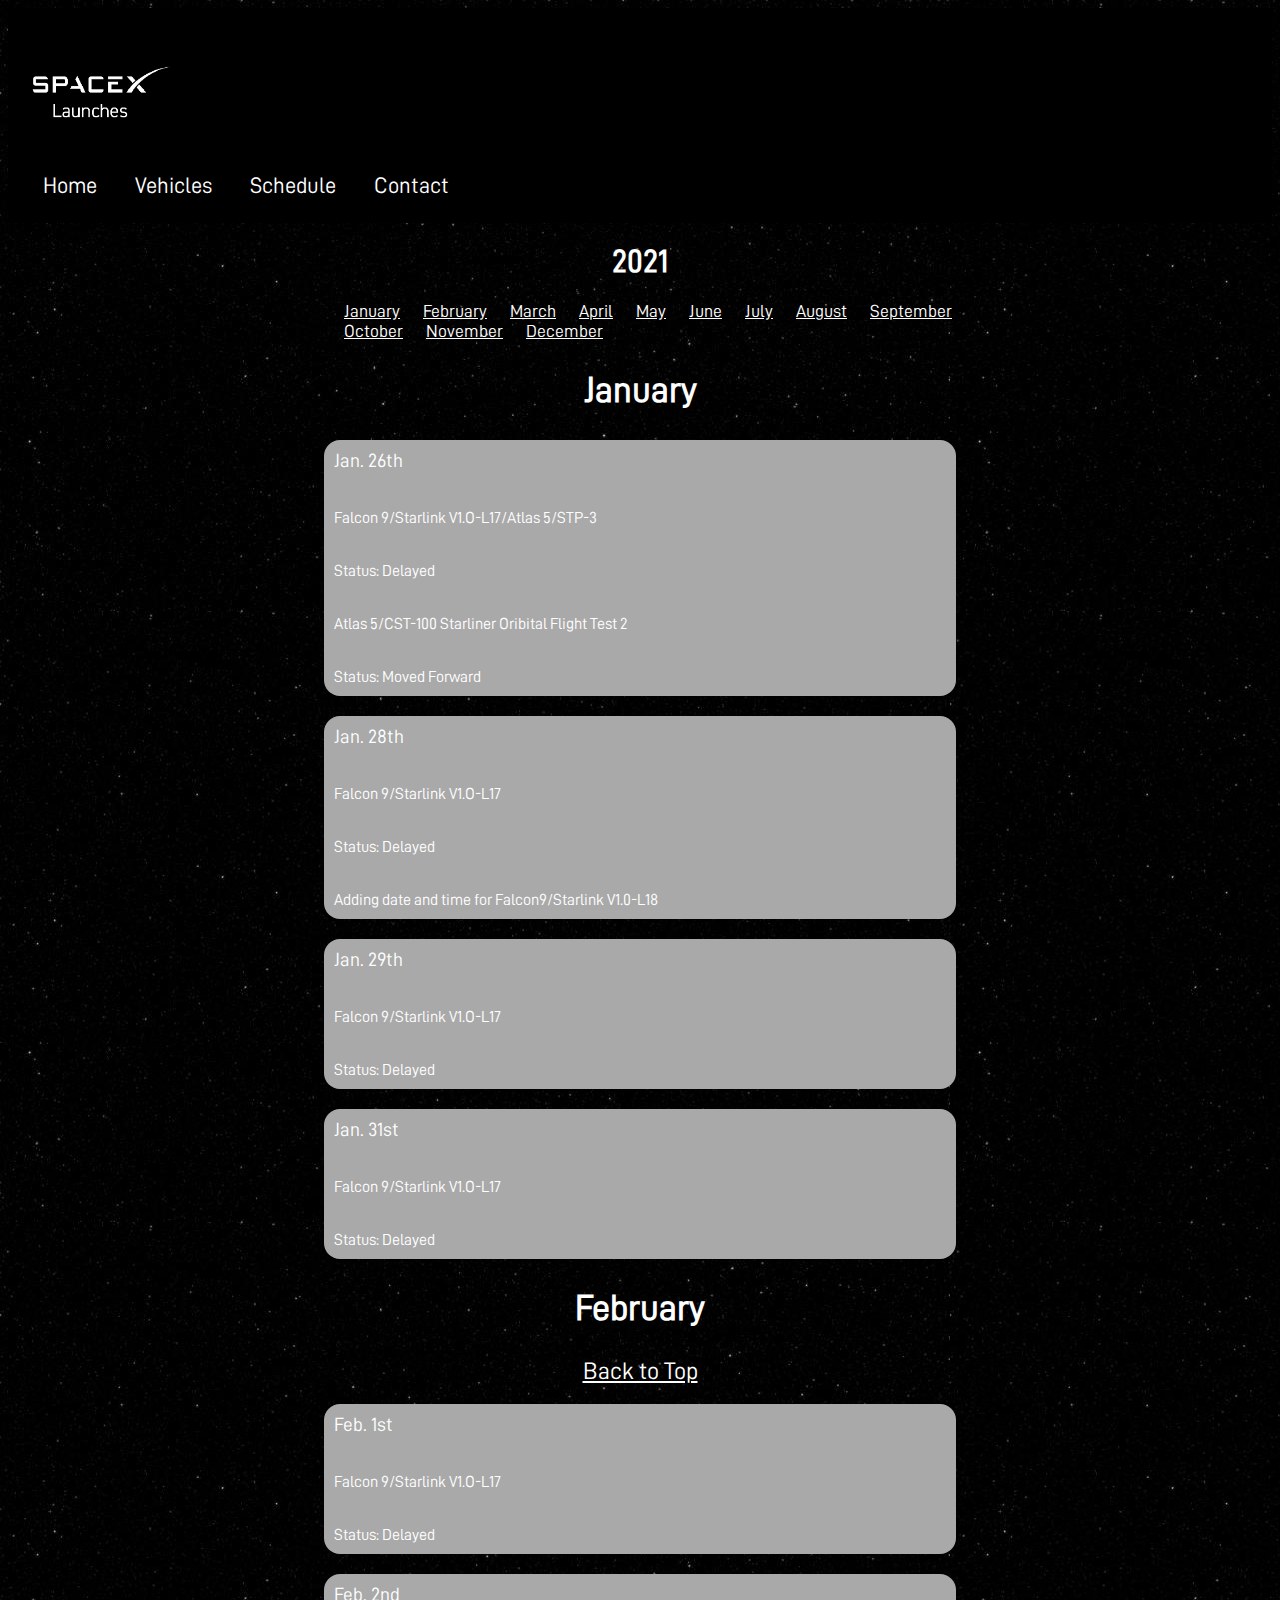
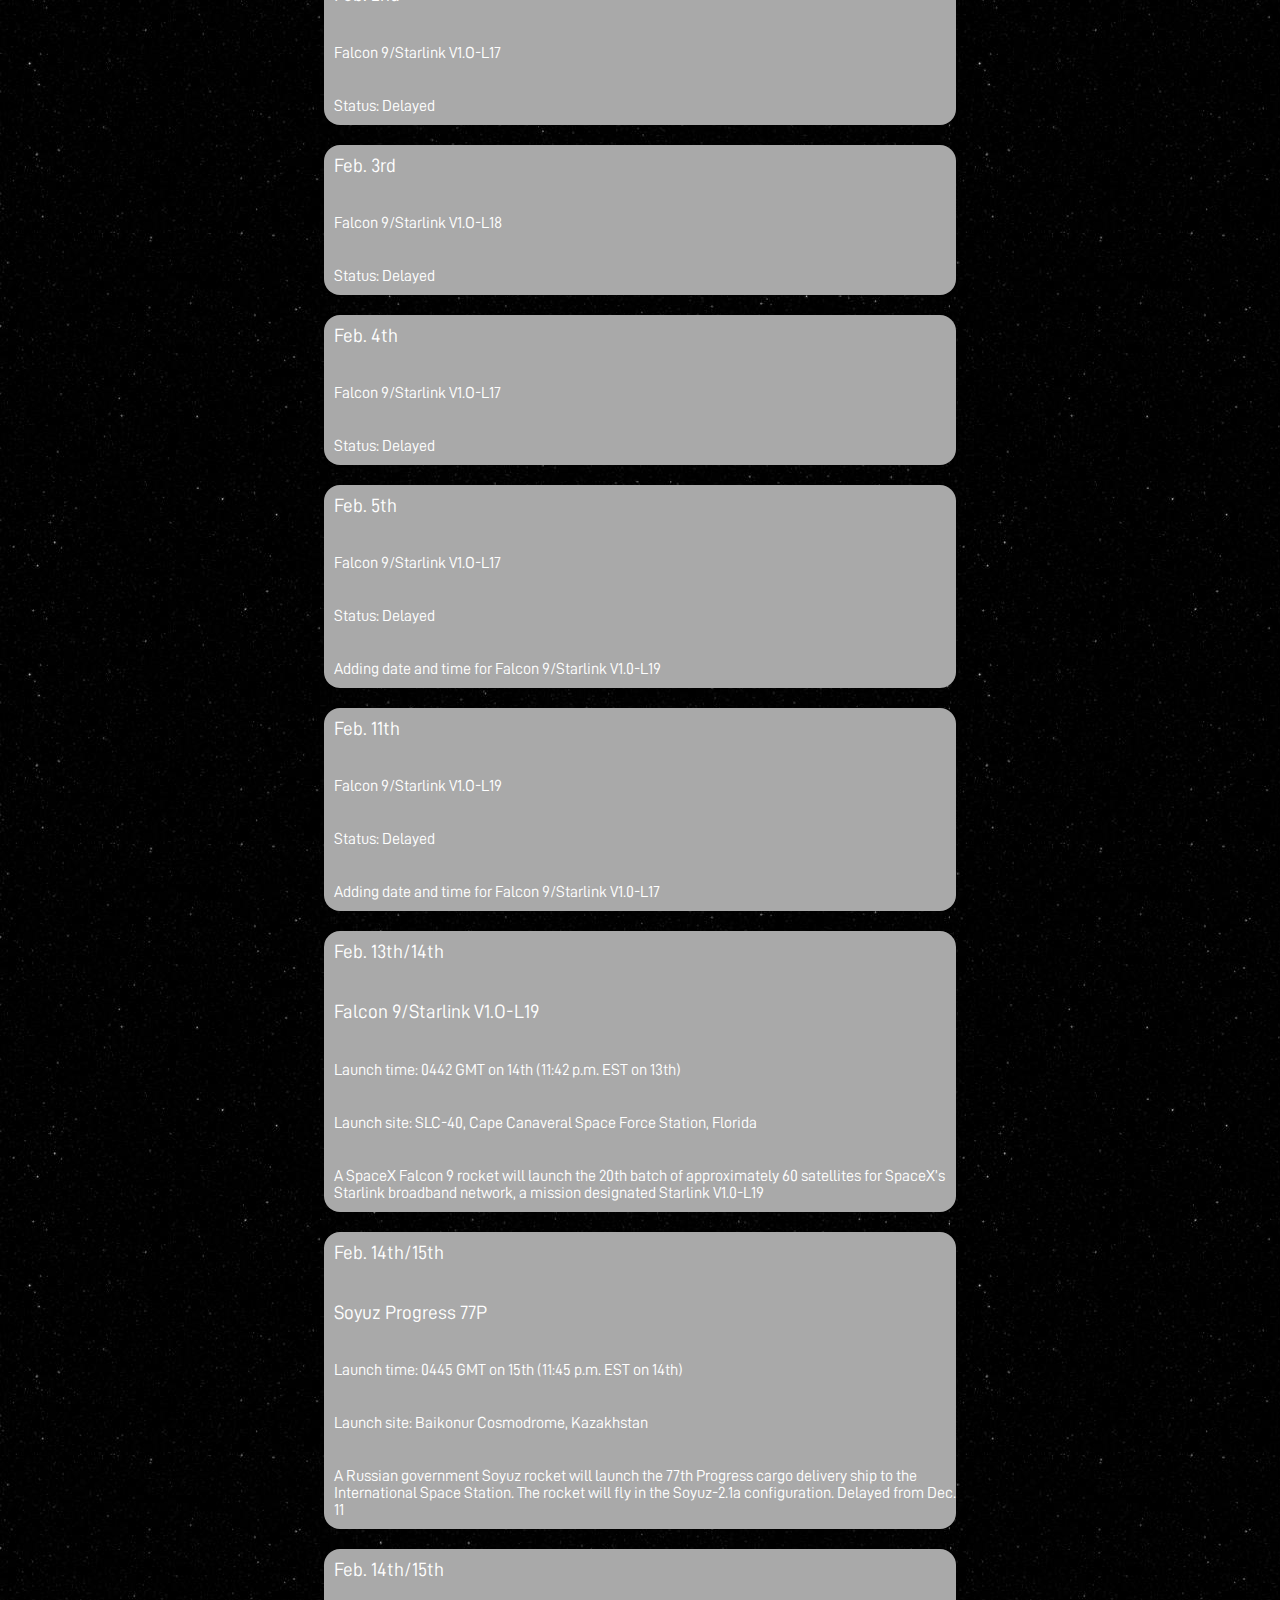
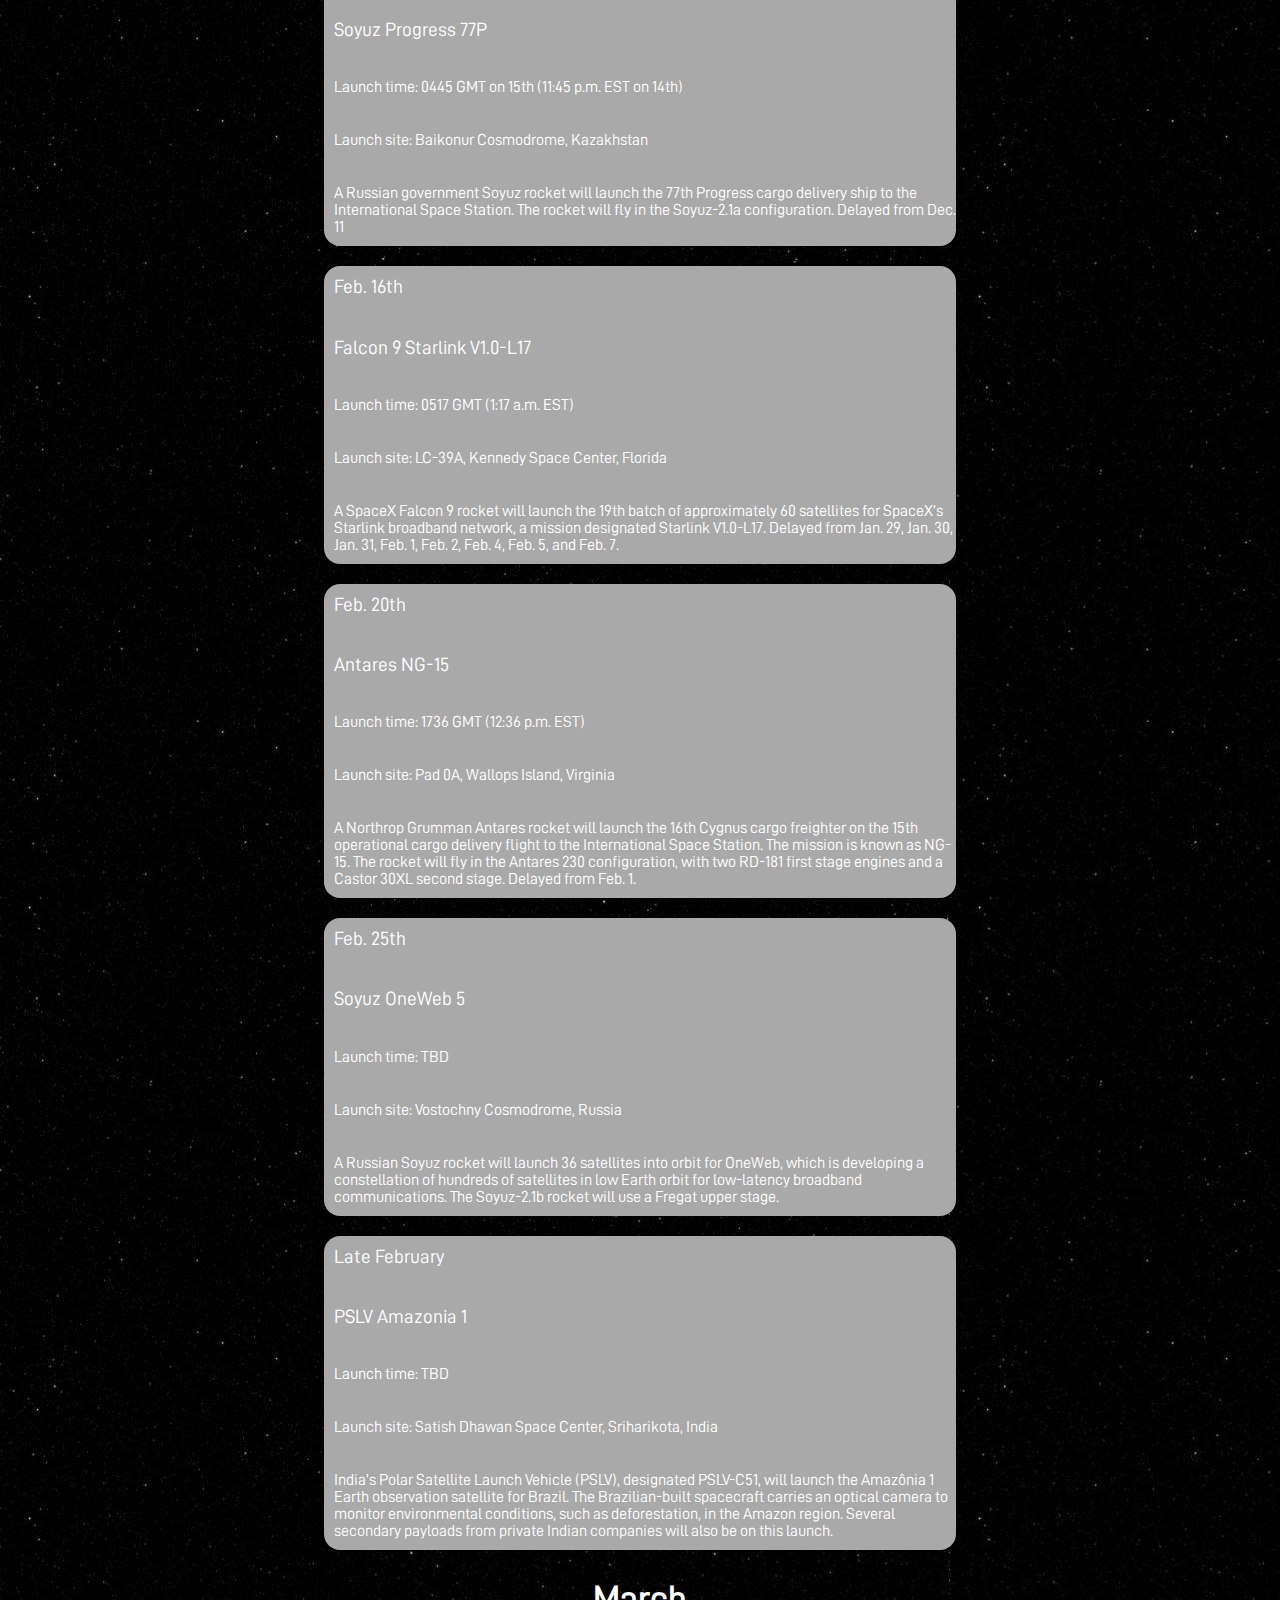
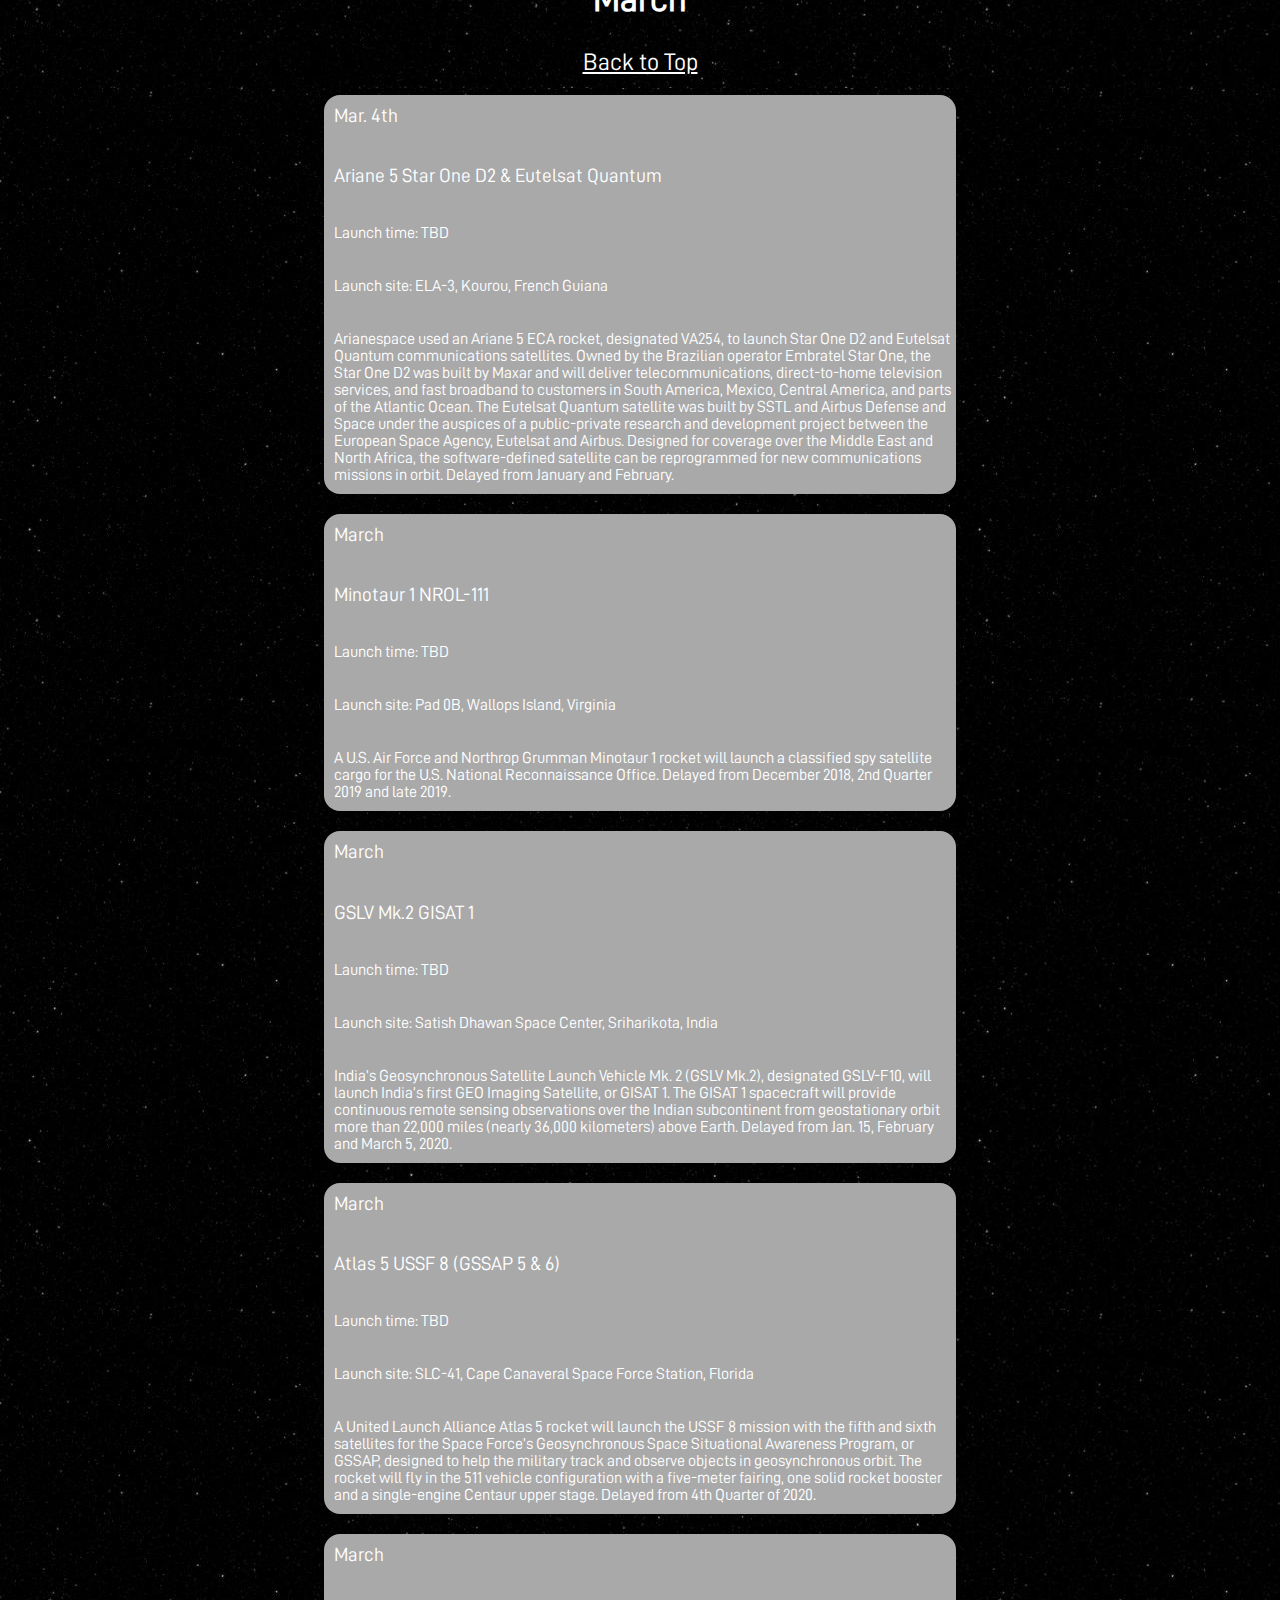
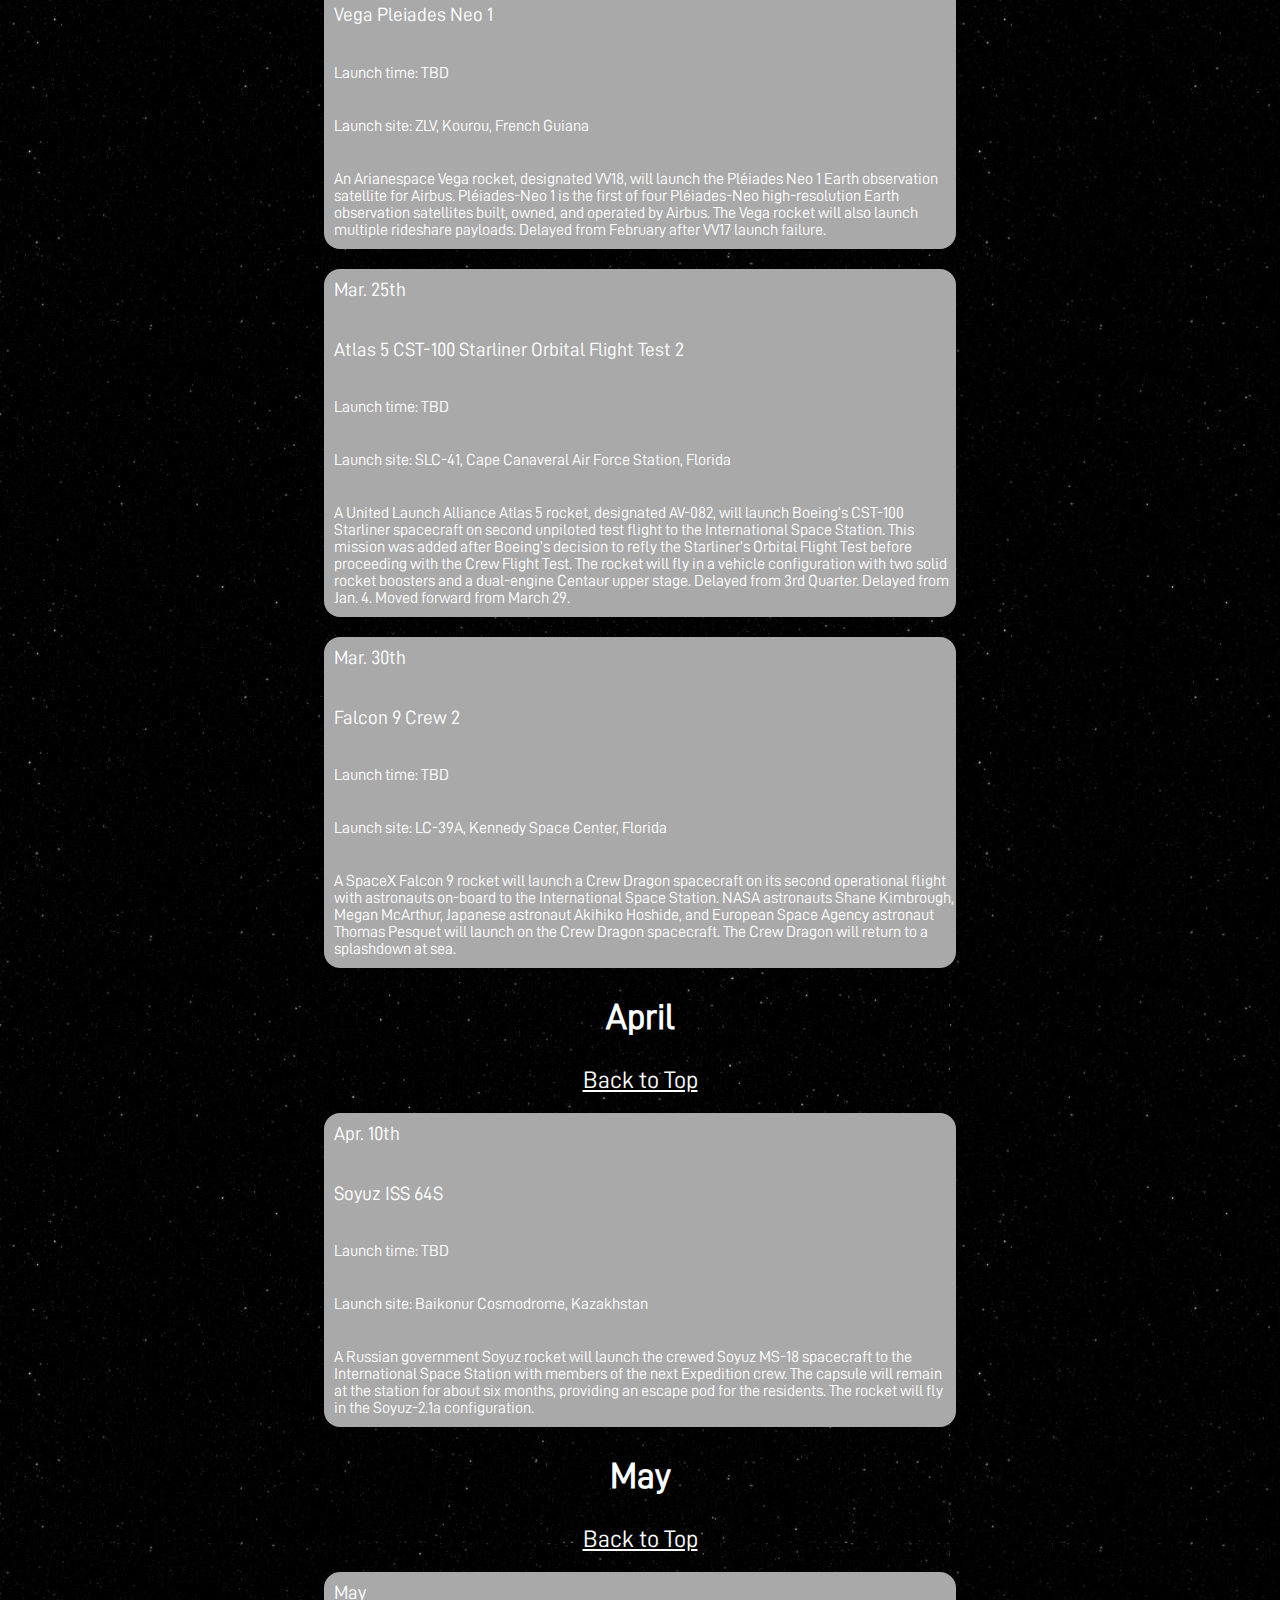
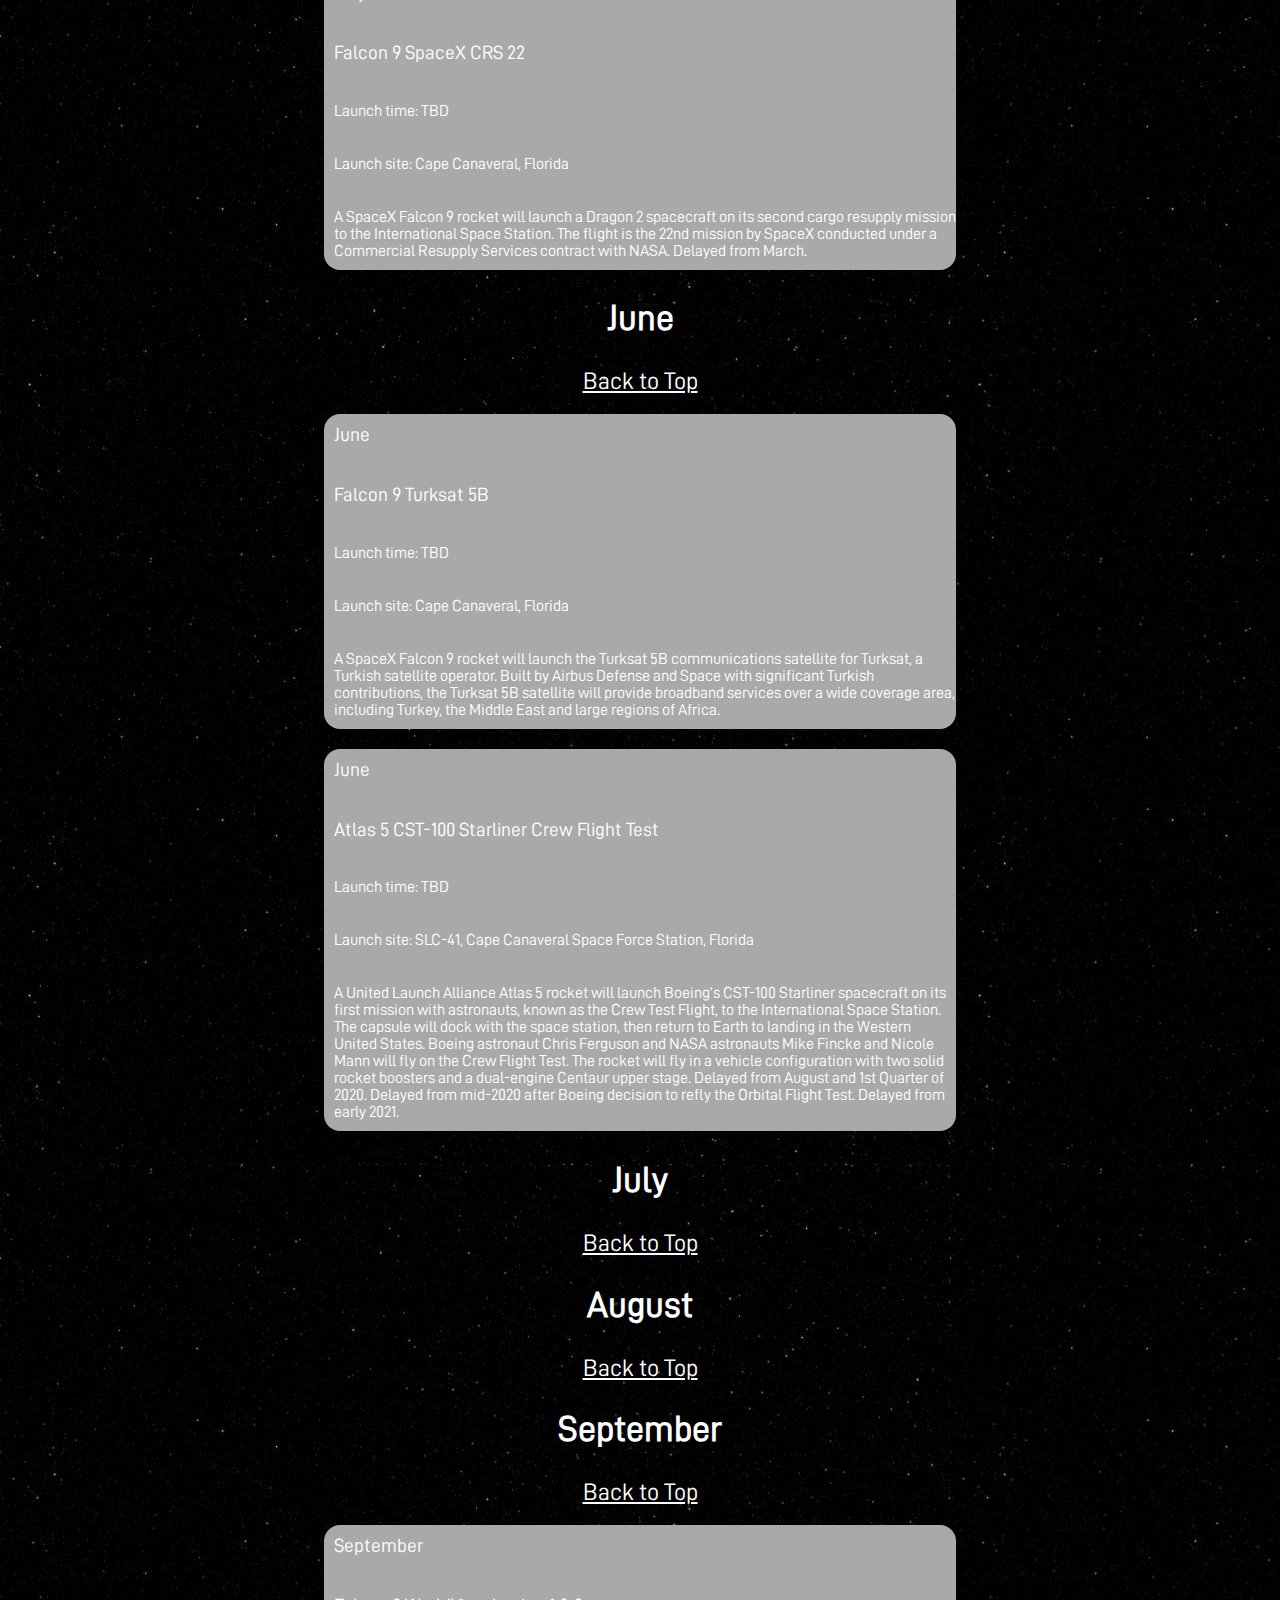
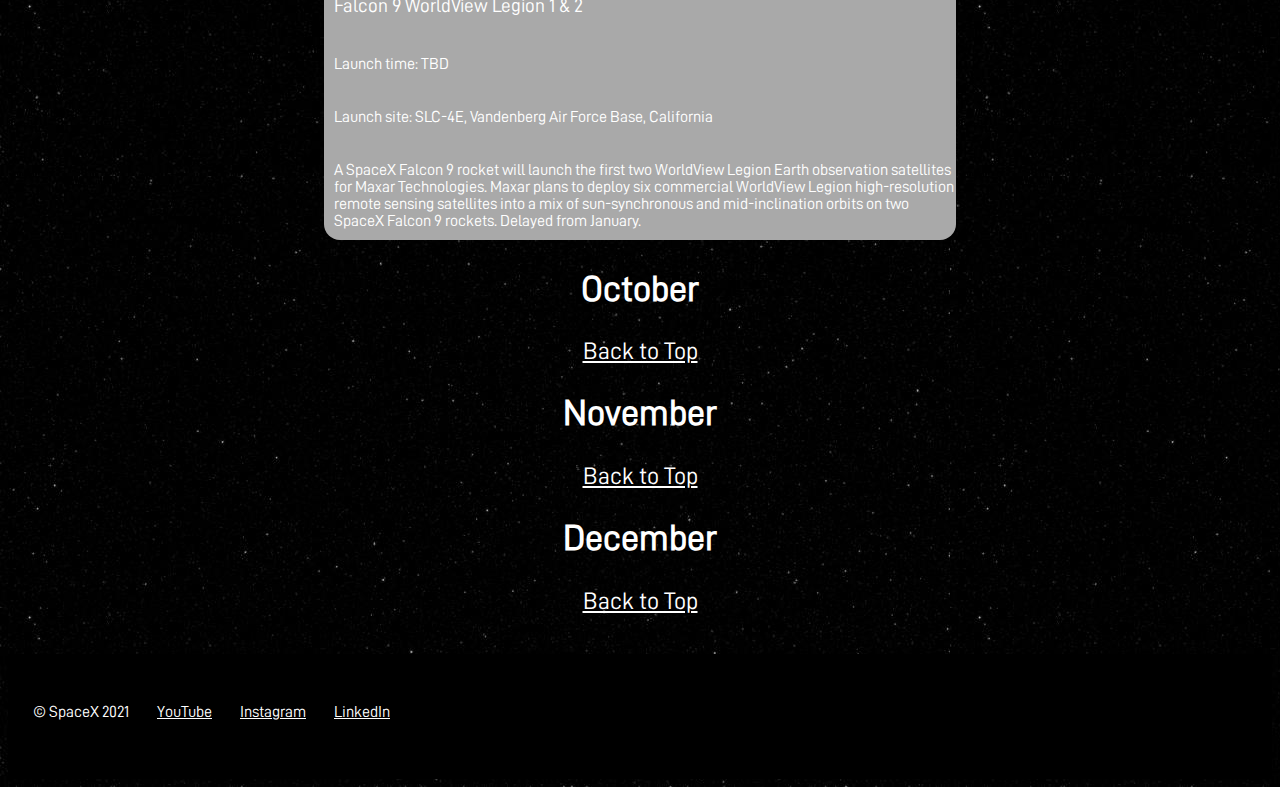
==== schedule.html @ d8b743a3 "work files for project exam 1" ====
<!DOCTYPE Html>

<html lang="en">

<head>    
  <meta name="keywords" content="spaceX, launches, space, x, schedule">
  <meta name="description" content="Welcome to the schedule page for the spaceX launches site. Find out about the
                                    events here from across the world for the current year.">     
  <meta charset="UTF-8">
  <meta name="viewport" content="width=device-width, initial-scale=1.0">
  <meta http-equiv="X-UA-Compatible" content="ie=edge">    
  <link rel="stylesheet" href="style.css"> 
  <title>SpaceX-Launches - Schedule</title>
</head>

<body>

    <header>

        <div class="logo">

            <a href="index.html"><img src="images/spaceXlogo_launches.jpg" title="logo" alt="SpaceX Launches"></a>
            
        </div>    

        
        <div class="nav-bar">
                
            <a href="index.html">Home</a>
            <a href="vehicles.html">Vehicles</a>
            <a class="active-page" href="schedule.html">Schedule</a>
            <a href="contact.html">Contact</a>                
                
        </div>                  
        
    </header>    

    <div class="page-head">

        <h1 id="#top">2021</h1>

    </div>

    <div class="month-nav">

        <a href="#jan">January</a>
        <a href="#feb">February</a>
        <a href="#mar">March</a>
        <a href="#apr">April</a>
        <a href="#may">May</a>
        <a href="#jun">June</a>
        <a href="#jul">July</a>
        <a href="#aug">August</a>
        <a href="#sep">September</a>
        <a href="#oct">October</a>
        <a href="#nov">November</a>
        <a href="#dec">December</a>

    </div>       
    
    <div class="schedule-head">

        <h2 id="#jan">January</h2>

    </div>

    <div class="schedule-block">

        <p class="schedule-date">Jan. 26th</p>
        <p>Falcon 9/Starlink V1.O-L17/Atlas 5/STP-3</p>
        <p>Status: Delayed</p>
        <p>Atlas 5/CST-100 Starliner Oribital Flight Test 2</p>
        <p>Status: Moved Forward</p>

    </div>

    <div class="schedule-block">

        <p class="schedule-date">Jan. 28th</p>
        <p>Falcon 9/Starlink V1.O-L17</p>
        <p>Status: Delayed</p>
        <p>Adding date and time for Falcon9/Starlink V1.0-L18</p>        

    </div>

    <div class="schedule-block">

        <p class="schedule-date">Jan. 29th</p>
        <p>Falcon 9/Starlink V1.O-L17</p>
        <p>Status: Delayed</p>        

    </div>

    <div class="schedule-block">

        <p class="schedule-date">Jan. 31st</p>
        <p>Falcon 9/Starlink V1.O-L17</p>
        <p>Status: Delayed</p>        

    </div>

    <div class="schedule-head">

        <h2 id="#feb">February</h2>
        <a href="#top">Back to Top</a>

    </div>

    <div class="schedule-block">

        <p class="schedule-date">Feb. 1st</p>
        <p>Falcon 9/Starlink V1.O-L17</p>
        <p>Status: Delayed</p>        

    </div>

    <div class="schedule-block">

        <p class="schedule-date">Feb. 2nd</p>
        <p>Falcon 9/Starlink V1.O-L17</p>
        <p>Status: Delayed</p>        

    </div>

    <div class="schedule-block">

        <p class="schedule-date">Feb. 3rd</p>
        <p>Falcon 9/Starlink V1.O-L18</p>
        <p>Status: Delayed</p>        

    </div>

    <div class="schedule-block">

        <p class="schedule-date">Feb. 4th</p>
        <p>Falcon 9/Starlink V1.O-L17</p>
        <p>Status: Delayed</p>        

    </div>

    <div class="schedule-block">

        <p class="schedule-date">Feb. 5th</p>
        <p>Falcon 9/Starlink V1.O-L17</p>
        <p>Status: Delayed</p> 
        <p>Adding date and time for Falcon 9/Starlink V1.0-L19</p>       

    </div>

    <div class="schedule-block">

        <p class="schedule-date">Feb. 11th</p>
        <p>Falcon 9/Starlink V1.O-L19</p>
        <p>Status: Delayed</p> 
        <p>Adding date and time for Falcon 9/Starlink V1.0-L17</p>       

    </div>

    <div class="schedule-block">

        <p class="schedule-date">Feb. 13th/14th</p>
        <p class="schedule-title">Falcon 9/Starlink V1.O-L19</p>
        <p class="launch-top">Launch time: 0442 GMT on 14th (11:42 p.m. EST on 13th)</p> 
        <p class="launch-bottom">Launch site: SLC-40, Cape Canaveral Space Force Station, Florida</p> 
        <p>A SpaceX Falcon 9 rocket will launch the 20th batch of approximately
           60 satellites for SpaceX’s Starlink broadband network, a mission 
           designated Starlink V1.0-L19</p>      

    </div>

    <div class="schedule-block">

        <p class="schedule-date">Feb. 14th/15th</p>
        <p class="schedule-title">Soyuz Progress 77P</p>
        <p class="launch-top">Launch time: 0445 GMT on 15th (11:45 p.m. EST on 14th)</p> 
        <p class="launch-bottom">Launch site: Baikonur Cosmodrome, Kazakhstan</p> 
        <p>A Russian government Soyuz rocket will launch the 77th
             Progress cargo delivery ship to the International Space 
             Station. The rocket will fly in the Soyuz-2.1a configuration. 
             Delayed from Dec. 11</p>      

    </div>

    <div class="schedule-block">

        <p class="schedule-date">Feb. 14th/15th</p>
        <p class="schedule-title">Soyuz Progress 77P</p>
        <p class="launch-top">Launch time: 0445 GMT on 15th (11:45 p.m. EST on 14th)</p> 
        <p class="launch-bottom">Launch site: Baikonur Cosmodrome, Kazakhstan</p> 
        <p>A Russian government Soyuz rocket will launch the 77th
             Progress cargo delivery ship to the International Space 
             Station. The rocket will fly in the Soyuz-2.1a configuration. 
             Delayed from Dec. 11</p>      

    </div>

    <div class="schedule-block">

        <p class="schedule-date">Feb. 16th</p>
        <p class="schedule-title">Falcon 9 Starlink V1.0-L17</p>
        <p class="launch-top">Launch time: 0517 GMT (1:17 a.m. EST)</p> 
        <p class="launch-bottom">Launch site: LC-39A, Kennedy Space Center, Florida</p> 
        <p>A SpaceX Falcon 9 rocket will launch the 19th batch of approximately 
            60 satellites for SpaceX’s Starlink broadband network, a mission 
            designated Starlink V1.0-L17. Delayed from Jan. 29, Jan. 30, Jan. 31, 
            Feb. 1, Feb. 2, Feb. 4, Feb. 5, and Feb. 7.</p>      

    </div>

    <div class="schedule-block">

        <p class="schedule-date">Feb. 20th</p>
        <p class="schedule-title">Antares NG-15</p>
        <p class="launch-top">Launch time: 1736 GMT (12:36 p.m. EST)</p> 
        <p class="launch-bottom">Launch site: Pad 0A, Wallops Island, Virginia</p> 
        <p>A Northrop Grumman Antares rocket will launch the 16th Cygnus cargo 
            freighter on the 15th operational cargo delivery flight to the 
            International Space Station. The mission is known as NG-15. 
            The rocket will fly in the Antares 230 configuration, 
            with two RD-181 first stage engines and a Castor 30XL second stage. 
            Delayed from Feb. 1. </p>      

    </div>

    <div class="schedule-block">

        <p class="schedule-date">Feb. 25th</p>
        <p class="schedule-title">Soyuz OneWeb 5</p>
        <p class="launch-top">Launch time: TBD</p> 
        <p class="launch-bottom">Launch site: Vostochny Cosmodrome, Russia</p> 
        <p>A Russian Soyuz rocket will launch 36 satellites into orbit 
            for OneWeb, which is developing a constellation of hundreds 
            of satellites in low Earth orbit for low-latency broadband 
            communications. The Soyuz-2.1b rocket will use a Fregat 
            upper stage. </p>      

    </div>

    <div class="schedule-block">

        <p class="schedule-date">Late February</p>
        <p class="schedule-title">PSLV Amazonia 1</p>
        <p class="launch-top">Launch time: TBD</p> 
        <p class="launch-bottom">Launch site: Satish Dhawan Space Center, Sriharikota, India</p> 
        <p>India’s Polar Satellite Launch Vehicle (PSLV), designated PSLV-C51,
             will launch the Amazônia 1 Earth observation satellite for Brazil. 
             The Brazilian-built spacecraft carries an optical camera to monitor 
             environmental conditions, such as deforestation, in the Amazon region.
              Several secondary payloads from private Indian companies will also 
              be on this launch.</p>      

    </div>

    <div class="schedule-head">

        <h2 id="#mar">March</h2>
        <a href="#top">Back to Top</a>

    </div>

    <div class="schedule-block">

        <p class="schedule-date">Mar. 4th</p>
        <p class="schedule-title">Ariane 5 Star One D2 & Eutelsat Quantum</p>
        <p class="launch-top">Launch time: TBD</p> 
        <p class="launch-bottom">Launch site: ELA-3, Kourou, French Guiana</p> 
        <p>Arianespace used an Ariane 5 ECA rocket, designated VA254, 
            to launch Star One D2 and Eutelsat Quantum communications 
            satellites. Owned by the Brazilian operator Embratel Star
            One, the Star One D2 was built by Maxar and will deliver
            telecommunications, direct-to-home television services, 
            and fast broadband to customers in South America, Mexico,
            Central America, and parts of the Atlantic Ocean.
            The Eutelsat Quantum satellite was built by SSTL and
            Airbus Defense and Space under the auspices of a 
            public-private research and development project
            between the European Space Agency, Eutelsat and 
            Airbus. Designed for coverage over the Middle East and 
            North Africa, the software-defined satellite can be 
            reprogrammed for new communications missions in orbit. 
            Delayed from January and February.</p>      

    </div>

    <div class="schedule-block">

        <p class="schedule-date">March</p>
        <p class="schedule-title">Minotaur 1 NROL-111</p>
        <p class="launch-top">Launch time: TBD</p> 
        <p class="launch-bottom">Launch site: Pad 0B, Wallops Island, Virginia</p> 
        <p>A U.S. Air Force and Northrop Grumman Minotaur 1 rocket will 
            launch a classified spy satellite cargo for the U.S. National 
            Reconnaissance Office. Delayed from December 2018, 2nd Quarter 
            2019 and late 2019.</p>      

    </div>

    <div class="schedule-block">

        <p class="schedule-date">March</p>
        <p class="schedule-title">GSLV Mk.2 GISAT 1</p>
        <p class="launch-top">Launch time: TBD</p> 
        <p class="launch-bottom">Launch site: Satish Dhawan Space Center, Sriharikota, India</p> 
        <p>India’s Geosynchronous Satellite Launch Vehicle Mk. 2 (GSLV Mk.2), 
            designated GSLV-F10, will launch India’s first GEO Imaging Satellite, 
            or GISAT 1. The GISAT 1 spacecraft will provide continuous remote 
            sensing observations over the Indian subcontinent from geostationary 
            orbit more than 22,000 miles (nearly 36,000 kilometers) above Earth. 
            Delayed from Jan. 15, February and March 5, 2020. </p>      

    </div>

    <div class="schedule-block">

        <p class="schedule-date">March</p>
        <p class="schedule-title">Atlas 5 USSF 8 (GSSAP 5 & 6)</p>
        <p class="launch-top">Launch time: TBD</p> 
        <p class="launch-bottom">Launch site: SLC-41, Cape Canaveral Space Force Station, Florida</p> 
        <p>A United Launch Alliance Atlas 5 rocket will launch the USSF 8 mission
            with the fifth and sixth satellites for the Space Force’s Geosynchronous
            Space Situational Awareness Program, or GSSAP, designed to help the 
            military track and observe objects in geosynchronous orbit. The rocket 
            will fly in the 511 vehicle configuration with a five-meter fairing, 
            one solid rocket booster and a single-engine Centaur upper stage. 
            Delayed from 4th Quarter of 2020. </p>      

    </div>

    <div class="schedule-block">

        <p class="schedule-date">March</p>
        <p class="schedule-title">Vega Pleiades Neo 1</p>
        <p class="launch-top">Launch time: TBD</p> 
        <p class="launch-bottom">Launch site: ZLV, Kourou, French Guiana</p> 
        <p>An Arianespace Vega rocket, designated VV18, will launch the 
            Pléiades Neo 1 Earth observation satellite for Airbus. 
            Pléiades-Neo 1 is the first of four Pléiades-Neo high-resolution 
            Earth observation satellites built, owned, and operated by Airbus. 
            The Vega rocket will also launch multiple rideshare payloads. 
            Delayed from February after VV17 launch failure. </p>      

    </div>

    <div class="schedule-block">

        <p class="schedule-date">Mar. 25th</p>
        <p class="schedule-title">Atlas 5 CST-100 Starliner Orbital Flight Test 2</p>
        <p class="launch-top">Launch time: TBD</p> 
        <p class="launch-bottom">Launch site: SLC-41, Cape Canaveral Air Force Station, Florida</p> 
        <p>A United Launch Alliance Atlas 5 rocket, designated AV-082, will launch 
            Boeing’s CST-100 Starliner spacecraft on second unpiloted test flight 
            to the International Space Station. This mission was added after Boeing’s 
            decision to refly the Starliner’s Orbital Flight Test before proceeding 
            with the Crew Flight Test. The rocket will fly in a vehicle configuration 
            with two solid rocket boosters and a dual-engine Centaur upper stage. 
            Delayed from 3rd Quarter. Delayed from Jan. 4. Moved forward from March 29. </p>      

    </div>

    <div class="schedule-block">

        <p class="schedule-date">Mar. 30th</p>
        <p class="schedule-title">Falcon 9 Crew 2</p>
        <p class="launch-top">Launch time: TBD</p> 
        <p class="launch-bottom">Launch site: LC-39A, Kennedy Space Center, Florida</p> 
        <p>A SpaceX Falcon 9 rocket will launch a Crew Dragon spacecraft on its 
            second operational flight with astronauts on-board to the International 
            Space Station. NASA astronauts Shane Kimbrough, Megan McArthur, 
            Japanese astronaut Akihiko Hoshide, and European Space Agency astronaut 
            Thomas Pesquet will launch on the Crew Dragon spacecraft. The Crew 
            Dragon will return to a splashdown at sea. </p>      

    </div>

    <div class="schedule-head">

        <h2 id="#apr">April</h2>
        <a href="#top">Back to Top</a>

    </div>

    <div class="schedule-block">

        <p class="schedule-date">Apr. 10th</p>
        <p class="schedule-title">Soyuz ISS 64S</p>
        <p class="launch-top">Launch time: TBD</p> 
        <p class="launch-bottom">Launch site: Baikonur Cosmodrome, Kazakhstan</p> 
        <p>A Russian government Soyuz rocket will launch the crewed Soyuz 
            MS-18 spacecraft to the International Space Station with members 
            of the next Expedition crew. The capsule will remain at the 
            station for about six months, providing an escape pod for the 
            residents. The rocket will fly in the Soyuz-2.1a configuration.</p>      

    </div>

    <div class="schedule-head">

        <h2 id="#may">May</h2>
        <a href="#top">Back to Top</a>

    </div>

    <div class="schedule-block">

        <p class="schedule-date">May</p>
        <p class="schedule-title">Falcon 9 SpaceX CRS 22</p>
        <p class="launch-top">Launch time: TBD</p> 
        <p class="launch-bottom">Launch site: Cape Canaveral, Florida</p> 
        <p>A SpaceX Falcon 9 rocket will launch a Dragon 2 spacecraft on 
            its second cargo resupply mission to the International Space 
            Station. The flight is the 22nd mission by SpaceX conducted 
            under a Commercial Resupply Services contract with NASA. 
            Delayed from March.</p>      

    </div>

    <div class="schedule-head">

        <h2 id="#jun">June</h2>
        <a href="#top">Back to Top</a>

    </div>

    <div class="schedule-block">

        <p class="schedule-date">June</p>
        <p class="schedule-title">Falcon 9 Turksat 5B</p>
        <p class="launch-top">Launch time: TBD</p> 
        <p class="launch-bottom">Launch site: Cape Canaveral, Florida</p> 
        <p>A SpaceX Falcon 9 rocket will launch the Turksat 5B 
            communications satellite for Turksat, a Turkish 
            satellite operator. Built by Airbus Defense and 
            Space with significant Turkish contributions, the 
            Turksat 5B satellite will provide broadband services 
            over a wide coverage area, including Turkey, the 
            Middle East and large regions of Africa.</p>      

    </div>

    <div class="schedule-block">

        <p class="schedule-date">June</p>
        <p class="schedule-title">Atlas 5 CST-100 Starliner Crew Flight Test</p>
        <p class="launch-top">Launch time: TBD</p> 
        <p class="launch-bottom">Launch site: SLC-41, Cape Canaveral Space Force Station, Florida</p> 
        <p>A United Launch Alliance Atlas 5 rocket will launch Boeing’s CST-100 
            Starliner spacecraft on its first mission with astronauts, known as 
            the Crew Test Flight, to the International Space Station. The capsule 
            will dock with the space station, then return to Earth to landing in 
            the Western United States. Boeing astronaut Chris Ferguson and NASA 
            astronauts Mike Fincke and Nicole Mann will fly on the Crew Flight 
            Test. The rocket will fly in a vehicle configuration with two solid 
            rocket boosters and a dual-engine Centaur upper stage. Delayed from 
            August and 1st Quarter of 2020. Delayed from mid-2020 after Boeing 
            decision to refly the Orbital Flight Test. Delayed from early 2021.</p>      

    </div>

    <div class="schedule-head">

        <h2 id="#jul">July</h2>
        <a href="#top">Back to Top</a>

    </div>

    <div class="schedule-head">

        <h2 id="#aug">August</h2>
        <a href="#top">Back to Top</a>

    </div>

    <div class="schedule-head">

        <h2 id="#sep">September</h2>
        <a href="#top">Back to Top</a>

    </div>

    <div class="schedule-block">

        <p class="schedule-date">September</p>
        <p class="schedule-title">Falcon 9 WorldView Legion 1 & 2</p>
        <p class="launch-top">Launch time: TBD</p> 
        <p class="launch-bottom">Launch site: SLC-4E, Vandenberg Air Force Base, California</p> 
        <p>A SpaceX Falcon 9 rocket will launch the first two WorldView 
            Legion Earth observation satellites for Maxar Technologies. Maxar 
            plans to deploy six commercial WorldView Legion high-resolution 
            remote sensing satellites into a mix of sun-synchronous and 
            mid-inclination orbits on two SpaceX Falcon 9 rockets. 
            Delayed from January.</p>      

    </div>

    <div class="schedule-head">

        <h2 id="#oct">October</h2>
        <a href="#top">Back to Top</a>

    </div>

    <div class="schedule-head">

        <h2 id="#nov">November</h2>
        <a href="#top">Back to Top</a>

    </div>

    <div class="schedule-head">

        <h2 id="#dec">December</h2>
        <a href="#top">Back to Top</a>

    </div>
    


 
    <footer>       

        <div>

            <p>&copy; SpaceX 2021</p>

            <a href="https://www.youtube.com">YouTube</a>
            <a href="https://www.instagram.com">Instagram</a>
            <a href="https://www.linkedin.com">LinkedIn</a>

        </div>                
    
    </footer>    

</body>
</html>
---- style.css ----
@font-face {
    font-family: 'D-DIN';
    src: url('fonts/d-din/D-DIN.otf');
    font-weight: normal;
    font-style: normal;
}

@font-face {
    font-family: 'D-DIN-Bold';
    src: url('fonts/d-din/D-DIN-Bold.otf');
    font-weight: normal;
    font-style: normal;
}

@font-face {
    font-family: 'D-DIN-Italic';
    src: url('fonts/d-din/D-DIN-Italic.otf');
    font-weight: normal;
    font-style: normal;
}

@font-face {
    font-family: 'D-DINCondensed';
    src: url('fonts/d-din/D-DINCondensed.otf');
    font-weight: normal;
    font-style: normal;
}

body {
    font-family: 'D-DIN', 'Verdana', 'Arial', 'sans-serif';
    color: white;
    background-color: black;   
    background-image: url("images/bgimg_og.jpg"); 
}

header {
    display: block;
    height: 175px; 
    margin-bottom: 20px;
    padding-bottom: 40px; 
    background-color: black;   
}

.logo img {
    display: block;
    height: 150px;
    width: auto;
    padding-left: 15px;
    padding-top: 15px;
}

header .nav-bar {
    display: inline;
}

header .nav-bar a {
    display: inline;
    margin-left: 35px;
    font-size: 1.4rem;
    text-decoration: none;
    color: white;
}

header .nav-bar a:hover {
    background-color: darkgray;
}

header .nav-bar .active-page a {
    font-size: 1.5rem;
    text-decoration: underline;
}

.section-head {
    width: 100%;
    justify-content: center;
    text-align: center;
    margin-top: 20px;
}

.section-head h2 {
    text-align: center;
    font-size: 2rem;
    margin-top: 20px;
    margin-bottom: 20px;
}

.launches-details {
    width: 100%;
}

.launches-details img {
    display: block;
    width: 50%;
    height: auto;
    margin: 0 auto;
    margin-top: 20px;
    margin-bottom: 20px;
}

.launches-details iframe {
    margin: 0 auto;
    margin-top: 20px;
    margin-bottom: 20px;
}

.launches-details a {
    text-align: center;
}

.launches-details p {
    text-align: center;
}

.history-details {
    width: 100%;
}

.history-details h3 {
    text-align: center;
}

.history-details p {    
    text-align: center;
}

.history-details a {
    text-align: center;
}

.company-details {
    width: 50%;
}

.company-details p {
    display: block;
    text-align: left;
}

.company-details a {
    display: inline;
    text-decoration: underline;
    margin-left: 25px;
    text-align: center;
}

.company-details a:hover {
    text-decoration: none;
}

.rockets-details {
    width: 100%;
}

.rockets-details h3 {
    text-align: center;
    margin-bottom: 10px;
}

.rockets-details p {
    width: 50%;
    text-align: left;
}

.rockets-details img {
    display: block;
    width: 50%;
    height: auto;
    margin: 0 auto;
    margin-top: 10px;
    margin-bottom: 10px;
}

.ships-details {
    width: 100%;
}

.ships-details h3 {
    text-align: center;
    margin-bottom: 10px;
}

.ships-details p {
    width: 50%;
    text-align: left;
}

.ships-details img {
    display: block;
    width: 50%;
    height: auto;
    margin: 0 auto;
    margin-top: 10px;
    margin-bottom: 10px;
}

.dragons-details {
    width: 100%;
}

.dragons-details h3 {
    text-align: center;
    margin-bottom: 10px;
}

.dragons-details p {
    width: 50%;
    text-align: left;
}

.dragons-details img {
    display: block;
    width: 50%;
    height: auto;
    margin: 0 auto;
    margin-top: 10px;
    margin-bottom: 10px;
}

.page-head h1 {
    width: 100%;
    text-align: center;
}

.month-nav {
    width: 50%;
    margin: 0 auto;
}

.month-nav a {
    display: inline;
    font-size: 1.1rem;
    text-decoration: underline;
    text-align: left;
    color: white;
    margin-left: 20px;
    margin-top: 20px;
}

.month-nav a:hover {
    background-color: darkgray;
    text-decoration: none;
}

.schedule-head {
    width: 100%;
    margin-top: 20px;
    margin-bottom: 20px;
    font-size: 1.5rem;
    text-align: center;
}

.schedule-head a {    
    color: white;    
    text-decoration: underline;
}

.schedule-head a:hover {
    background-color: darkgray;
    text-decoration: none;
}

.schedule-head h2 {    
    text-align: center;
}

.schedule-block {
    width: 50%;
    background-color: darkgray;
    margin: 0 auto;
    margin-bottom: 20px;
    border-radius: 1rem;
}

.schedule-block p {
    display: block;
    text-align: left;
    padding-left: 10px;
    padding-top: 10px;
    padding-bottom: 10px;
}

.schedule-date {
    font-size: 1.2rem;
}

.schedule-title {
    font-size: 1.2rem;
}

.launch-top {
    margin-top: 10px;
}

.launch-bottom {
    margin-bottom: 10px;
}

.form-container {
    width: 70%;
    background-color: darkgray;
    color: black;
    margin: 0 auto;
    margin-top: 40px;
    border-radius: 1rem;
    padding-bottom: 20px;
}

label {
    display: block;
    font-size: 1.2rem;
    color: white;
    margin-top: 10px;    
    padding-top: 10px;
    text-align: center;
}

input {
    display: block;
    width: 70%;
    font-size: 1.1rem;
    background-color: white;
    margin: 0 auto;
    margin-top: 5px;    
}

textarea {
    width: 70%;
    display: block;
    margin: 0 auto;
    margin-top: 5px;    
}

button {
    display: block;    
    background-color: darkgreen;
    color: white;
    border: none;
    border-radius: 1rem;
    padding: 15px 32px;
    text-align: center;
    font-size: 1.2rem;
    cursor: pointer;
    margin: 0 auto;
    margin-top: 20px;    
}

button:hover {
    background-color: green;
}

.message {
    width: 100%;
    display: block;
    color: white;
    text-align: center;
    padding-top: 10px;
}

.messageSuccess {
    border: 1px solid darkgreen;
    padding: 1rem;
    color: darkgreen;
}

.messageError {
    border: 1px solid darkred;
    padding: 1rem;
    color: darkred;
}

.input-error {
    display: none;
    color: red;
    font-size: 0.9rem;
    margin-top: 5px;
}

footer {
    height: 125px;
    background-color: black; 
    margin-top: 40px;
}

footer p {
    display: inline;
    margin-left: 25px;
}

footer a {
    display: inline;
    margin-left: 25px;
    text-decoration: underline;
    color: white;
}

footer div {
    padding-top: 50px;
}
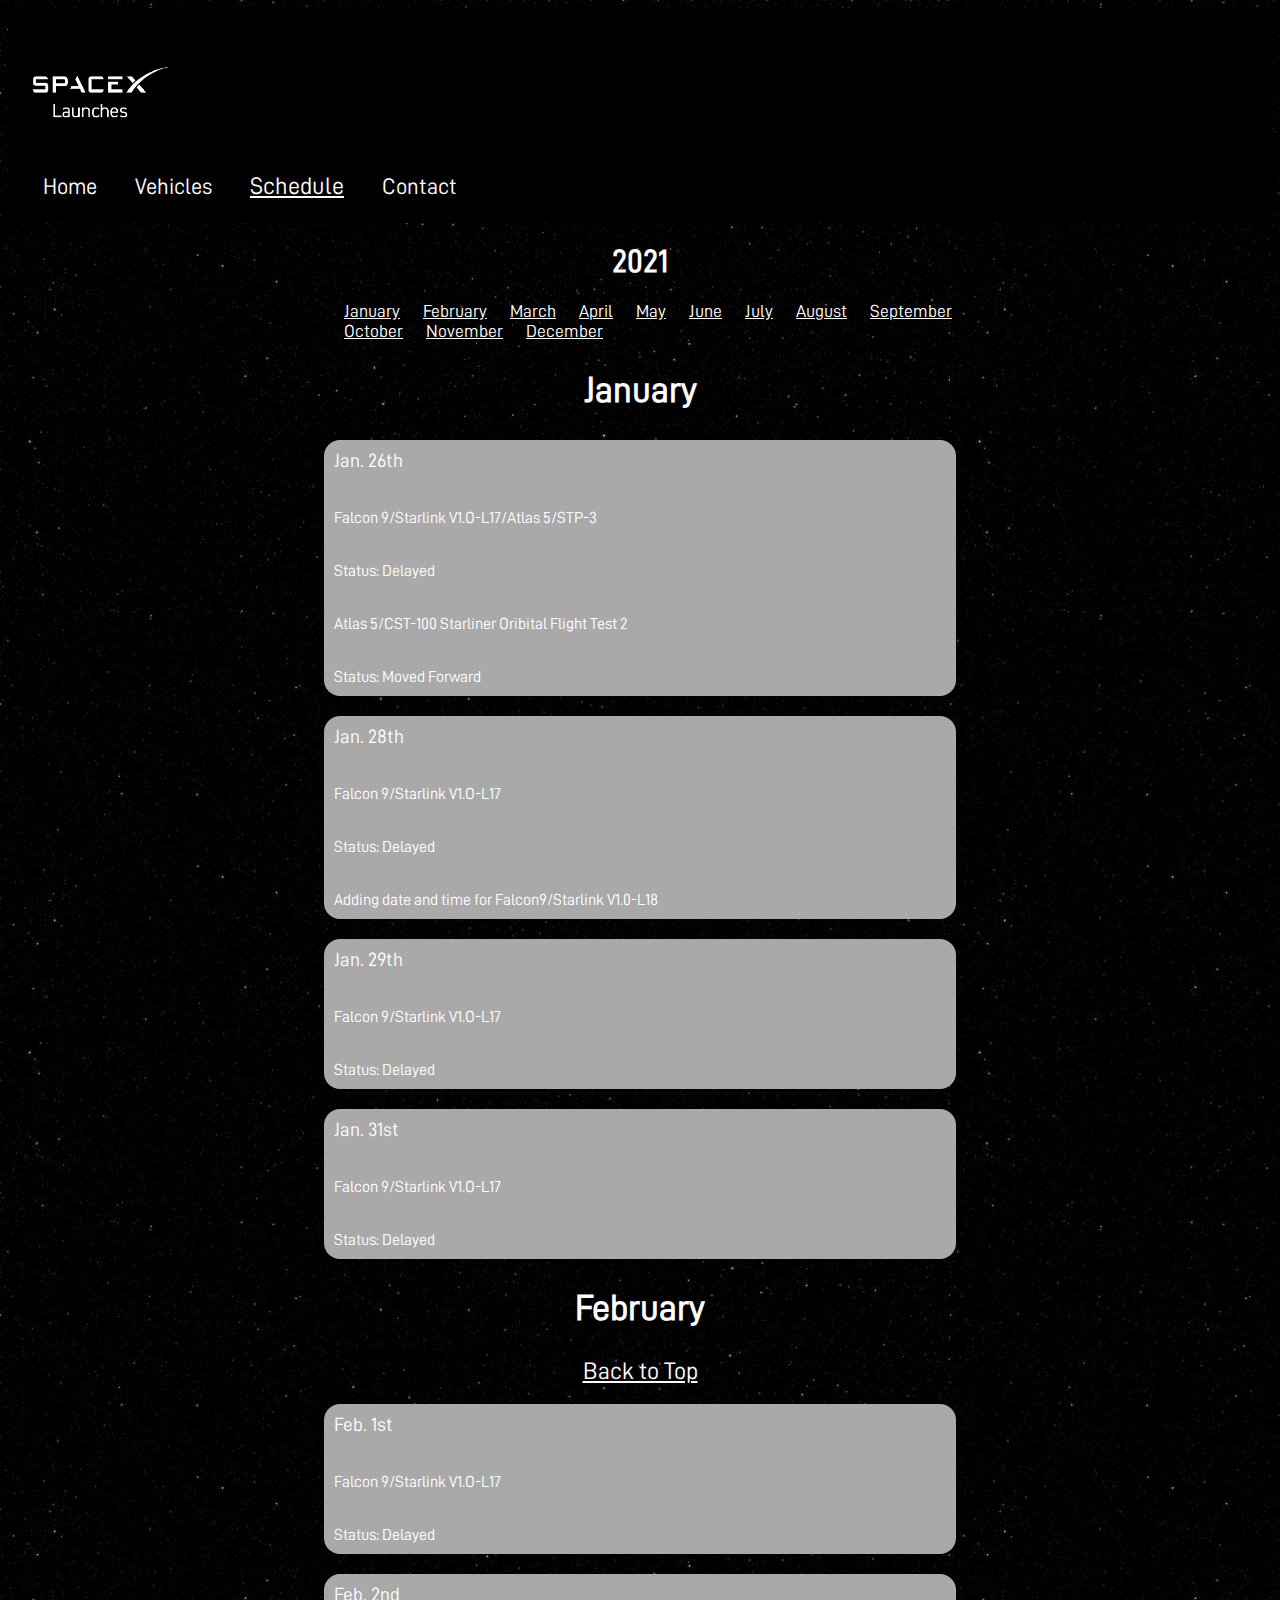
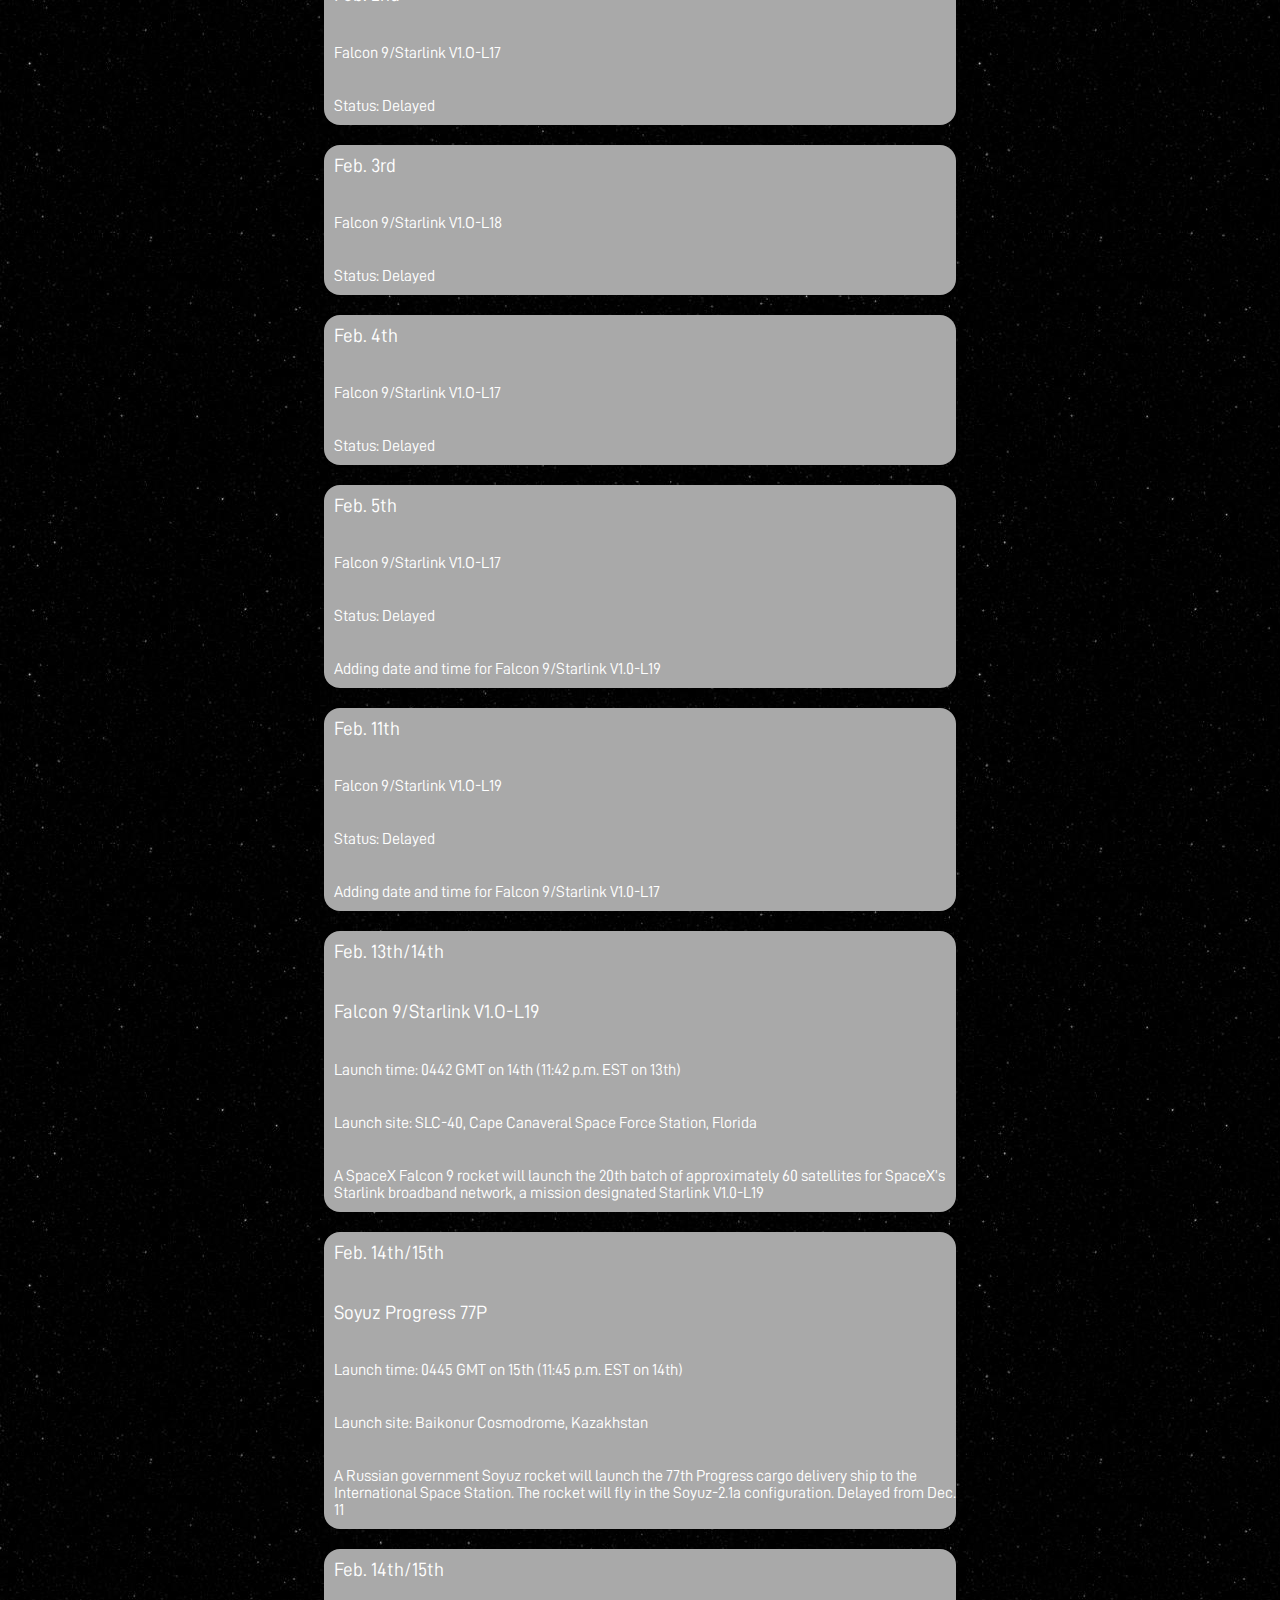
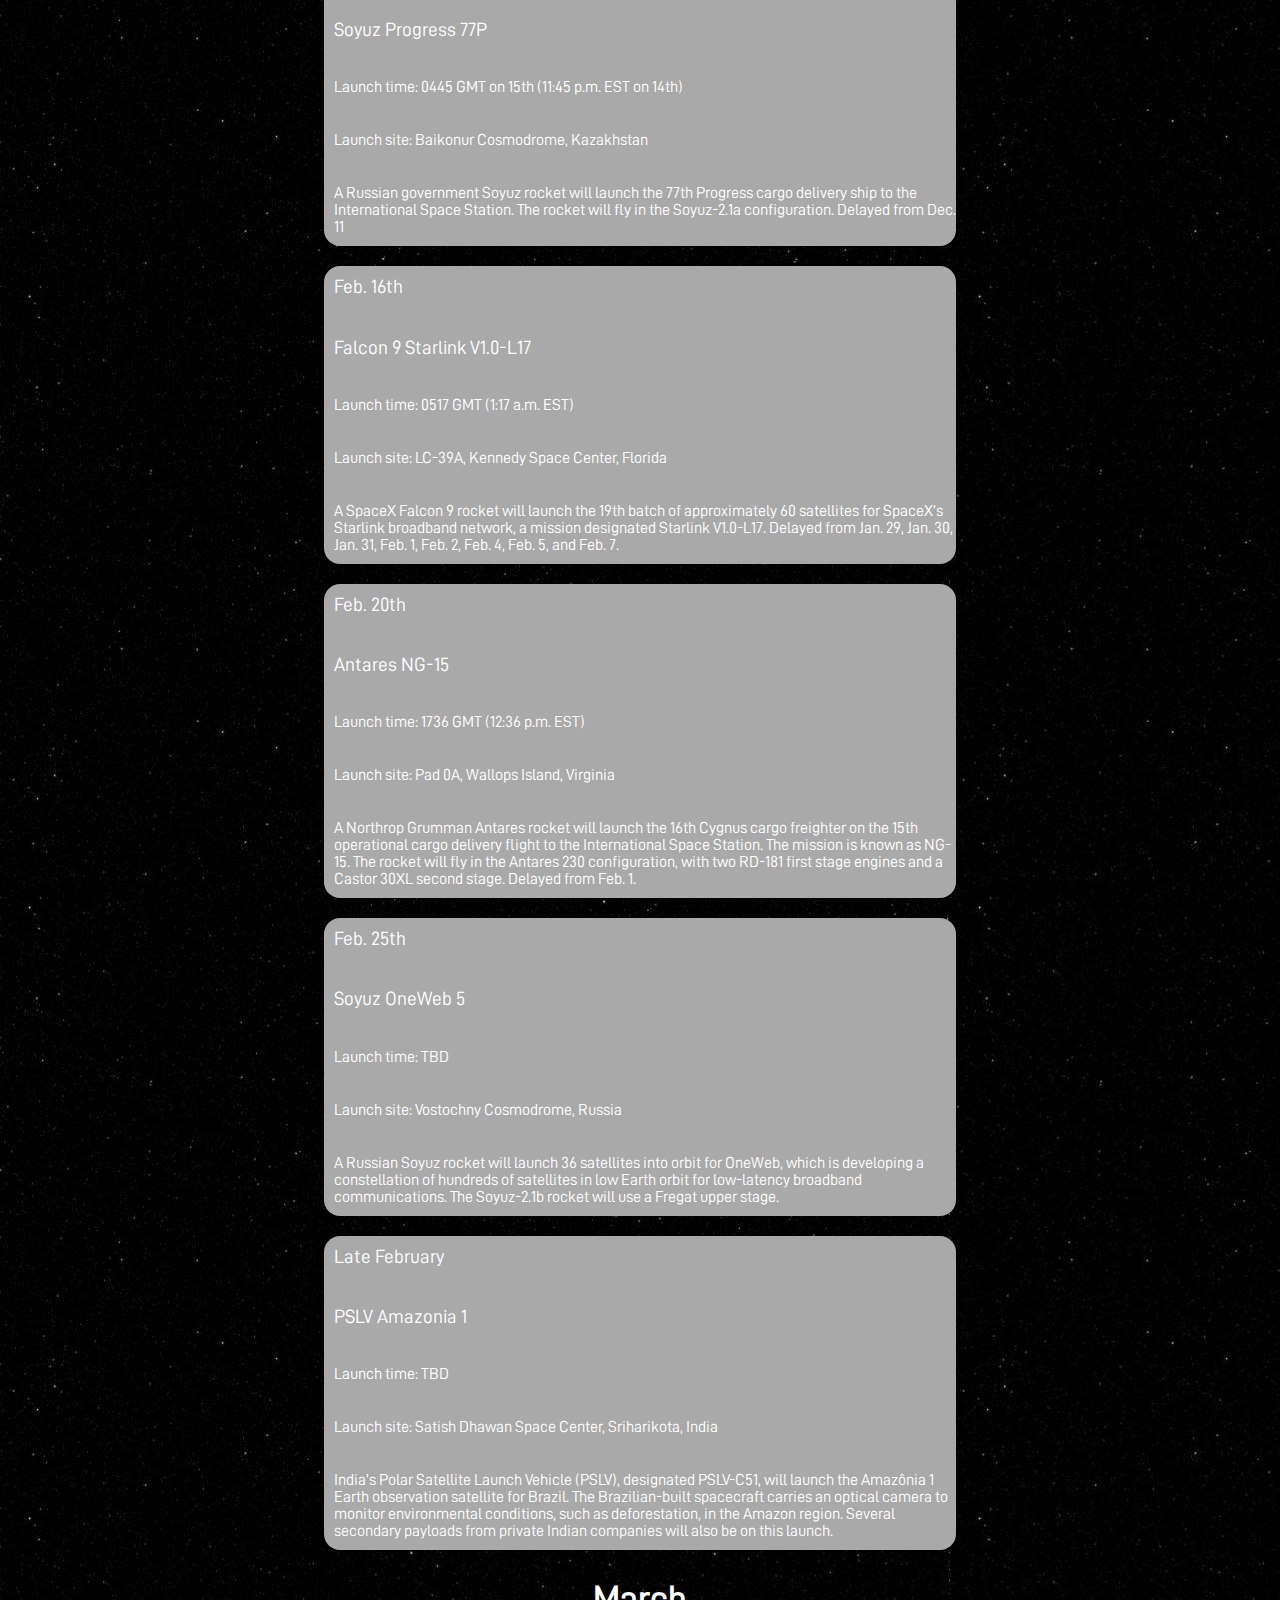
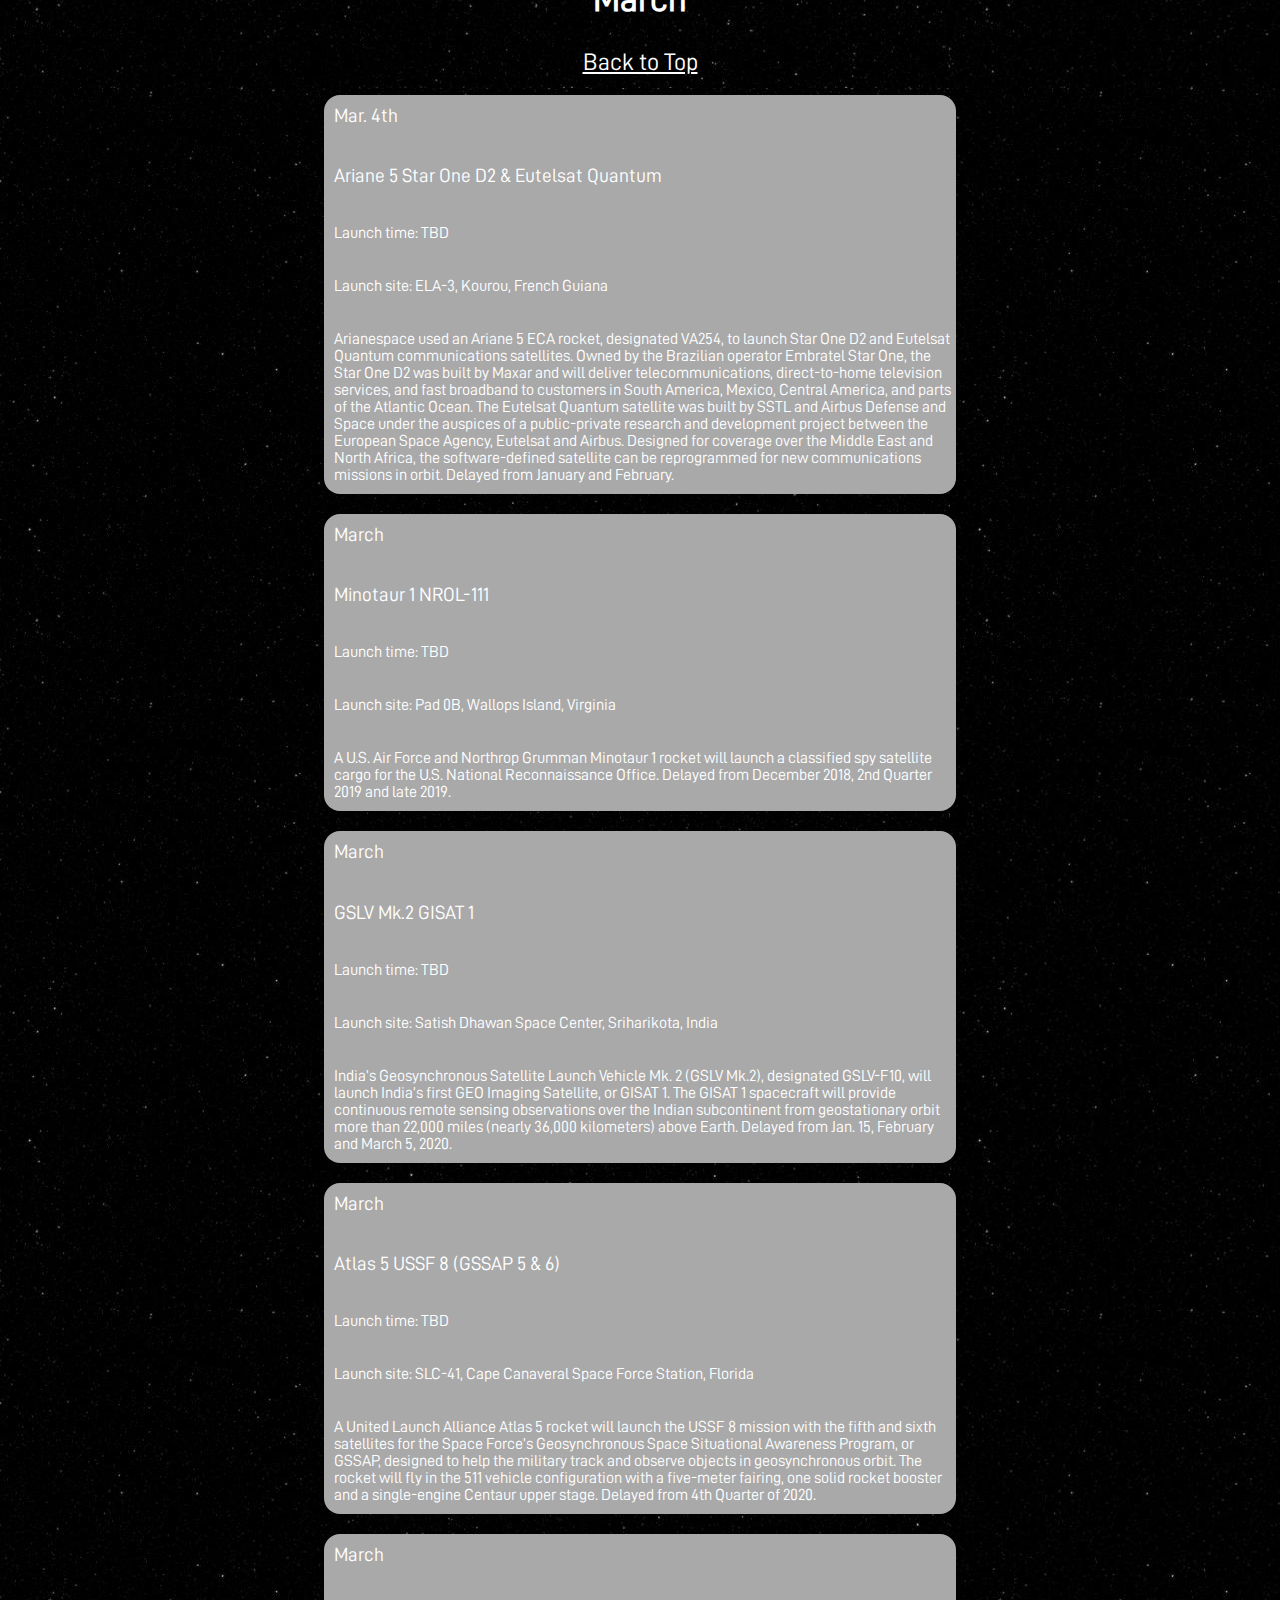
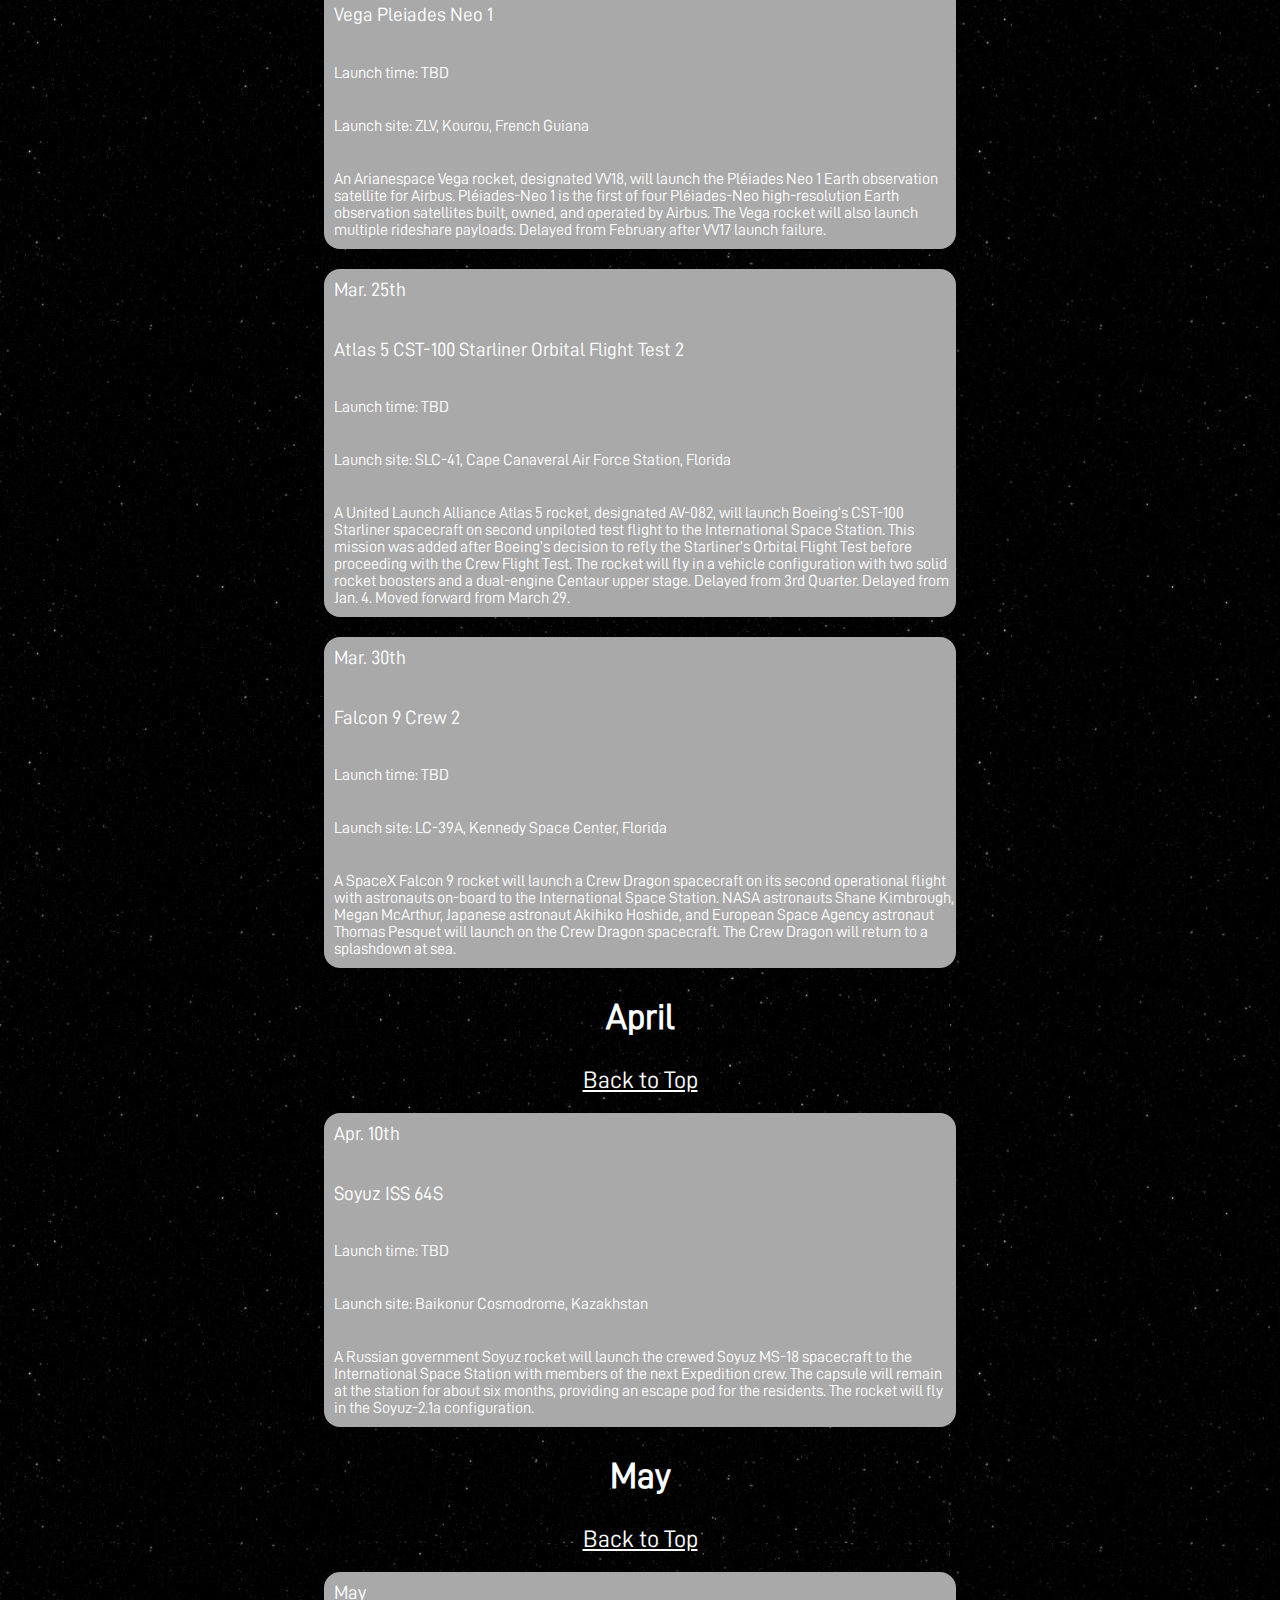
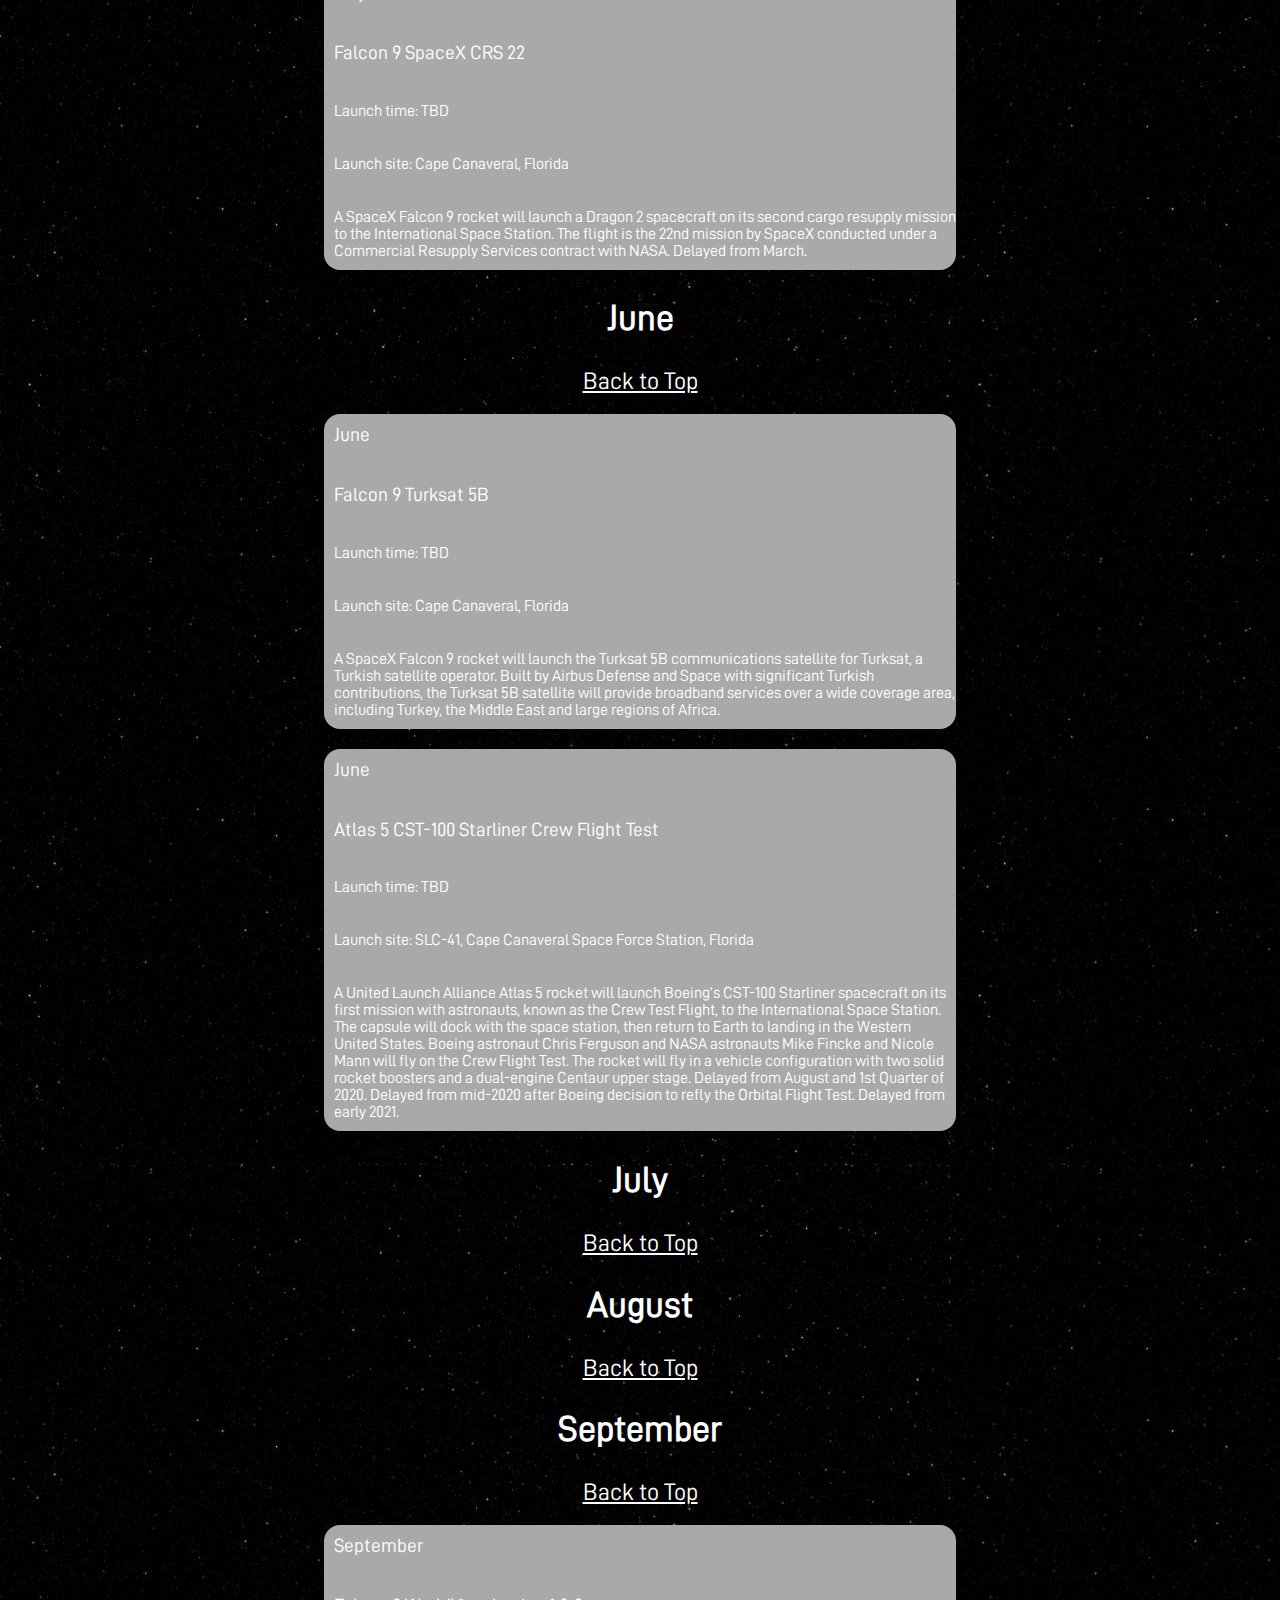
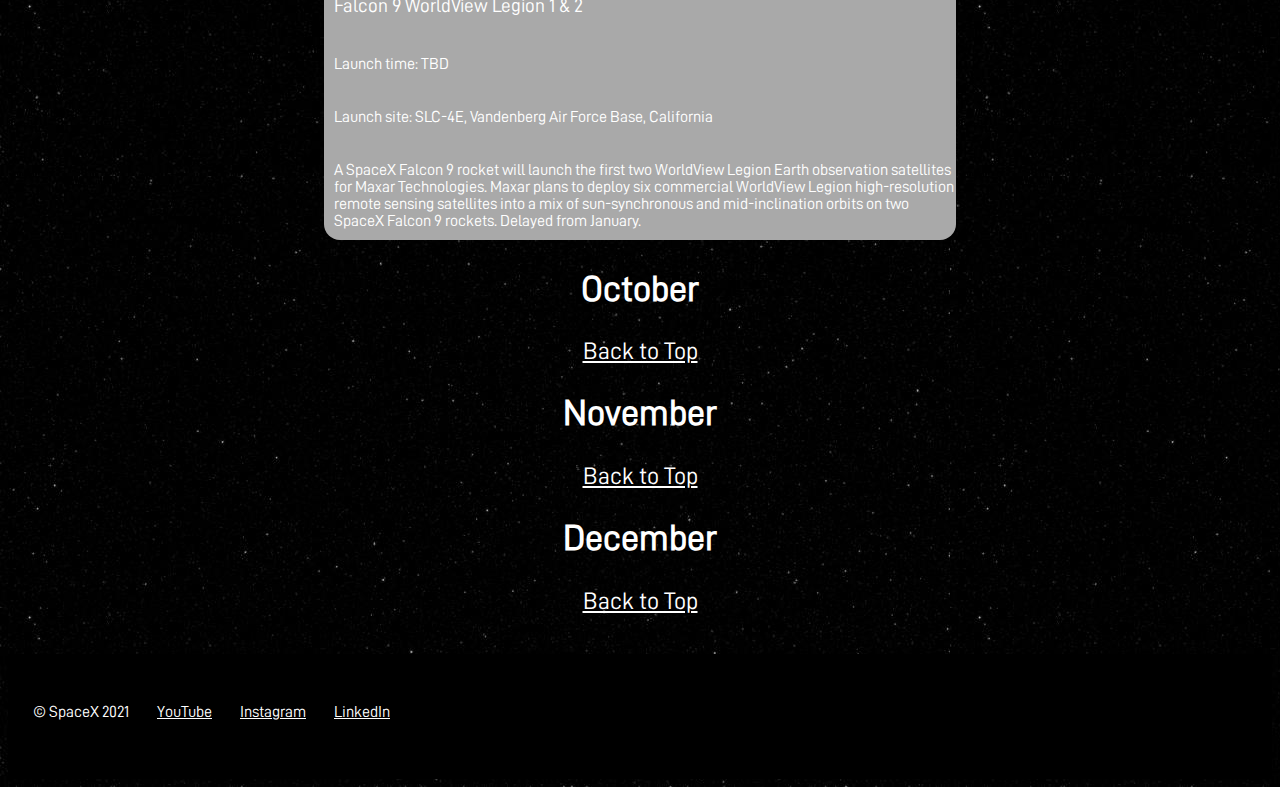
==== commit a6f9963a: "updated final versions of files for project" ====
--- a/schedule.html
+++ b/schedule.html
@@ -60,7 +60,7 @@
     
     <div class="schedule-head">
 
-        <h2 id="#jan">January</h2>
+        <h2 id="jan">January</h2>
 
     </div>
 
@@ -101,7 +101,7 @@
 
     <div class="schedule-head">
 
-        <h2 id="#feb">February</h2>
+        <h2 id="feb">February</h2>
         <a href="#top">Back to Top</a>
 
     </div>
@@ -253,7 +253,7 @@
 
     <div class="schedule-head">
 
-        <h2 id="#mar">March</h2>
+        <h2 id="mar">March</h2>
         <a href="#top">Back to Top</a>
 
     </div>
@@ -374,7 +374,7 @@
 
     <div class="schedule-head">
 
-        <h2 id="#apr">April</h2>
+        <h2 id="apr">April</h2>
         <a href="#top">Back to Top</a>
 
     </div>
@@ -395,7 +395,7 @@
 
     <div class="schedule-head">
 
-        <h2 id="#may">May</h2>
+        <h2 id="may">May</h2>
         <a href="#top">Back to Top</a>
 
     </div>
@@ -416,7 +416,7 @@
 
     <div class="schedule-head">
 
-        <h2 id="#jun">June</h2>
+        <h2 id="jun">June</h2>
         <a href="#top">Back to Top</a>
 
     </div>
@@ -458,21 +458,21 @@
 
     <div class="schedule-head">
 
-        <h2 id="#jul">July</h2>
-        <a href="#top">Back to Top</a>
-
-    </div>
-
-    <div class="schedule-head">
-
-        <h2 id="#aug">August</h2>
-        <a href="#top">Back to Top</a>
-
-    </div>
-
-    <div class="schedule-head">
-
-        <h2 id="#sep">September</h2>
+        <h2 id="jul">July</h2>
+        <a href="#top">Back to Top</a>
+
+    </div>
+
+    <div class="schedule-head">
+
+        <h2 id="aug">August</h2>
+        <a href="#top">Back to Top</a>
+
+    </div>
+
+    <div class="schedule-head">
+
+        <h2 id="sep">September</h2>
         <a href="#top">Back to Top</a>
 
     </div>
@@ -494,21 +494,21 @@
 
     <div class="schedule-head">
 
-        <h2 id="#oct">October</h2>
-        <a href="#top">Back to Top</a>
-
-    </div>
-
-    <div class="schedule-head">
-
-        <h2 id="#nov">November</h2>
-        <a href="#top">Back to Top</a>
-
-    </div>
-
-    <div class="schedule-head">
-
-        <h2 id="#dec">December</h2>
+        <h2 id="oct">October</h2>
+        <a href="#top">Back to Top</a>
+
+    </div>
+
+    <div class="schedule-head">
+
+        <h2 id="nov">November</h2>
+        <a href="#top">Back to Top</a>
+
+    </div>
+
+    <div class="schedule-head">
+
+        <h2 id="dec">December</h2>
         <a href="#top">Back to Top</a>
 
     </div>
--- a/style.css
+++ b/style.css
@@ -65,103 +65,137 @@
     background-color: darkgray;
 }
 
-header .nav-bar .active-page a {
-    font-size: 1.5rem;
+header .active-page {
+    font-size: 1.5rem!important;
+    text-decoration: underline!important;
+}
+
+.section-head {
+    width: 100%;
+    justify-content: center;
+    text-align: center;
+    margin-top: 20px;
+}
+
+.section-head h2 {
+    text-align: center;
+    font-size: 2rem;
+    margin-top: 20px;
+    margin-bottom: 20px;
+}
+
+.launches {
+    width: 100%;
+}
+
+.launches img {
+    display: block;
+    width: 50%;
+    height: auto;
+    margin: 0 auto;
+    margin-top: 20px;
+    margin-bottom: 20px;
+}
+
+.launches iframe {
+    margin: 0 auto;
+    margin-top: 20px;
+    margin-bottom: 20px;
+}
+
+.launches-details a {
+    text-align: center;
+}
+
+.launches-details p {
+    text-align: center;
+}
+
+.history {
+    width: 100%;
+}
+
+.history h3 {
+    text-align: center;
+}
+
+.history p {    
+    width: 50%;
+    margin: 0 auto;
+    margin-bottom: 20px;
+    text-align: center;
+}
+
+.history a {
+    display: block;
+    margin: 0 auto;
+    text-align: center;
+    color: white;
+}
+
+.company {
+    width: 50%;
+    margin: 0 auto;
+}
+
+.company p {
+    display: block;
+    text-align: left;
+}
+
+.company a {
+    display: inline;
     text-decoration: underline;
-}
-
-.section-head {
-    width: 100%;
-    justify-content: center;
-    text-align: center;
-    margin-top: 20px;
-}
-
-.section-head h2 {
-    text-align: center;
-    font-size: 2rem;
-    margin-top: 20px;
-    margin-bottom: 20px;
-}
-
-.launches-details {
-    width: 100%;
-}
-
-.launches-details img {
+    margin: 0 auto;
+    margin-left: 25px;
+    text-align: center;
+    color: white;    
+}
+
+.company a:hover {
+    text-decoration: none;
+}
+
+.rockets {
+    width: 100%;
+}
+
+.rockets h3 {
+    text-align: center;
+    margin-bottom: 10px;
+}
+
+.rockets p {
+    width: 50%;
+    text-align: left;
+    margin: 0 auto;
+}
+
+.rockets img {
     display: block;
     width: 50%;
     height: auto;
     margin: 0 auto;
-    margin-top: 20px;
-    margin-bottom: 20px;
-}
-
-.launches-details iframe {
-    margin: 0 auto;
-    margin-top: 20px;
-    margin-bottom: 20px;
-}
-
-.launches-details a {
-    text-align: center;
-}
-
-.launches-details p {
-    text-align: center;
-}
-
-.history-details {
-    width: 100%;
-}
-
-.history-details h3 {
-    text-align: center;
-}
-
-.history-details p {    
-    text-align: center;
-}
-
-.history-details a {
-    text-align: center;
-}
-
-.company-details {
-    width: 50%;
-}
-
-.company-details p {
-    display: block;
-    text-align: left;
-}
-
-.company-details a {
-    display: inline;
-    text-decoration: underline;
-    margin-left: 25px;
-    text-align: center;
-}
-
-.company-details a:hover {
-    text-decoration: none;
-}
-
-.rockets-details {
-    width: 100%;
-}
-
-.rockets-details h3 {
-    text-align: center;
-    margin-bottom: 10px;
-}
-
-.rockets-details p {
-    width: 50%;
-    text-align: left;
-}
-
-.rockets-details img {
+    margin-top: 10px;
+    margin-bottom: 10px;
+}
+
+.ships {
+    width: 100%;
+}
+
+.ships h3 {
+    text-align: center;
+    margin-bottom: 10px;
+}
+
+.ships p {
+    width: 50%;
+    text-align: left;
+    margin: 0 auto;
+}
+
+.ships img {
     display: block;
     width: 50%;
     height: auto;
@@ -170,44 +204,29 @@
     margin-bottom: 10px;
 }
 
-.ships-details {
-    width: 100%;
-}
-
-.ships-details h3 {
-    text-align: center;
-    margin-bottom: 10px;
-}
-
-.ships-details p {
-    width: 50%;
-    text-align: left;
-}
-
-.ships-details img {
-    display: block;
-    width: 50%;
-    height: auto;
-    margin: 0 auto;
-    margin-top: 10px;
-    margin-bottom: 10px;
-}
-
-.dragons-details {
-    width: 100%;
-}
-
-.dragons-details h3 {
-    text-align: center;
-    margin-bottom: 10px;
-}
-
-.dragons-details p {
-    width: 50%;
-    text-align: left;
-}
-
-.dragons-details img {
+.ships a {
+    display: block;
+    margin: 0 auto;
+    text-align: center;
+    color: white;    
+}
+
+.dragons {
+    width: 100%;
+}
+
+.dragons h3 {
+    text-align: center;
+    margin-bottom: 10px;
+}
+
+.dragons p {
+    width: 50%;
+    text-align: left;
+    margin: 0 auto;
+}
+
+.dragons img {
     display: block;
     width: 50%;
     height: auto;
@@ -293,6 +312,11 @@
 
 .launch-bottom {
     margin-bottom: 10px;
+}
+
+.contact {
+    width: 100%;
+    text-align: center;
 }
 
 .form-container {
